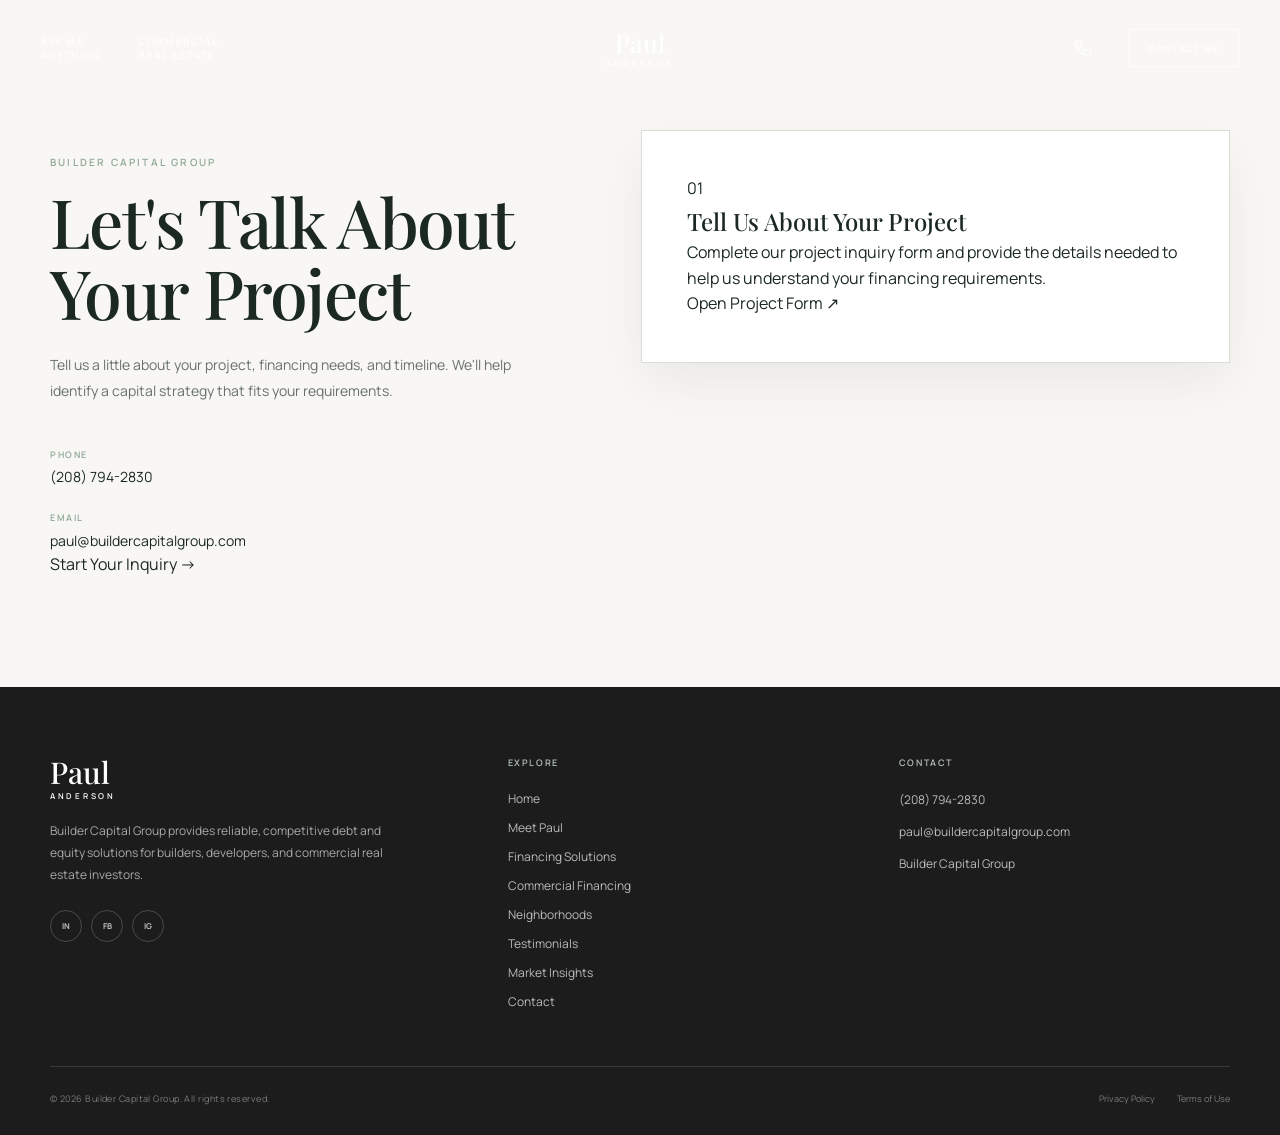
==== pages/contact.html @ 8bf55967 "Initial website" ====
<!DOCTYPE html>
<html lang="en">

<head>
    <meta charset="UTF-8">
    <meta name="viewport" content="width=device-width, initial-scale=1.0">

    <title>Contact | Builder Capital Group</title>

    <meta
        name="description"
        content="Contact Paul Anderson and Builder Capital Group about your real estate financing project."
    >

    <!-- Google Fonts -->
    <link rel="preconnect" href="https://fonts.googleapis.com">
    <link rel="preconnect" href="https://fonts.gstatic.com" crossorigin>

    <link
        href="https://fonts.googleapis.com/css2?family=Manrope:wght@400;500;600;700&family=Playfair+Display:wght@400;500;600;700&display=swap"
        rel="stylesheet"
    >

    <!-- Shared CSS -->
    <link rel="stylesheet" href="../css/global.css">
    <link rel="stylesheet" href="../css/header.css">

    <!-- Contact CSS -->
    <link rel="stylesheet" href="../css/contact.css">

    <!-- Footer CSS -->
    <link rel="stylesheet" href="../css/footer.css">
</head>


<body>


    <!-- =========================================
         HEADER
    ========================================== -->

    <header id="site-header">

        <div class="header-inner">


            <div class="header-left">

                <a
                    href="meet-paul.html"
                    class="header-link"
                >
                    Ask Me<br>
                    Anything
                </a>

                <a
                    href="commercial-financing.html"
                    class="header-link"
                >
                    Commercial<br>
                    Real Estate
                </a>

            </div>


            <a
                href="../index.html"
                class="header-logo"
            >

                <span class="header-logo-name">
                    Paul
                </span>

                <span class="header-logo-subtitle">
                    Anderson
                </span>

            </a>


            <div class="header-right">

                <a
                    href="tel:+12087942830"
                    class="header-phone"
                    aria-label="Call Paul Anderson"
                >

                    <svg
                        width="18"
                        height="18"
                        viewBox="0 0 24 24"
                        fill="none"
                        xmlns="http://www.w3.org/2000/svg"
                    >

                        <path
                            d="M22 16.92V20a2 2 0 0 1-2.18 2
                            19.79 19.79 0 0 1-8.63-3.07
                            19.5 19.5 0 0 1-6-6
                            A19.79 19.79 0 0 1 2.12 4.18
                            2 2 0 0 1 4.11 2h3.09
                            a2 2 0 0 1 2 1.72
                            c.12.9.33 1.78.62 2.63
                            a2 2 0 0 1-.45 2.11L8.06 9.73
                            a16 16 0 0 0 6 6l1.27-1.31
                            a2 2 0 0 1 2.11-.45
                            c.85.29 1.73.5 2.63.62
                            A2 2 0 0 1 22 16.92Z"
                            stroke="currentColor"
                            stroke-width="1.6"
                            stroke-linecap="round"
                            stroke-linejoin="round"
                        />

                    </svg>

                </a>


                <a
                    href="https://link.apisystem.tech/widget/form/ydYD1GKjwzjDTSsW3OqB"
                    class="header-contact"
                >
                    Contact Me
                </a>

            </div>

        </div>

    </header>



    <!-- =========================================
         CONTACT
    ========================================== -->

    <main>

        <section id="contact">

            <div class="contact-inner">


                <!-- =================================
                     CONTACT CONTENT
                ================================== -->

                <div class="contact-content">

                    <p class="contact-eyebrow">
                        Builder Capital Group
                    </p>


                    <h1 class="contact-title">
                        Let's Talk About Your Project
                    </h1>


                    <p class="contact-intro">
                        Tell us a little about your project,
                        financing needs, and timeline. We'll
                        help identify a capital strategy that
                        fits your requirements.
                    </p>


                    <!-- =============================
                         CONTACT DETAILS
                    ============================== -->

                    <div class="contact-details">


                        <div class="contact-detail">

                            <span class="contact-detail-label">
                                Phone
                            </span>

                            <a
                                href="tel:+12087942830"
                                class="contact-detail-value"
                            >
                                (208) 794-2830
                            </a>

                        </div>


                        <div class="contact-detail">

                            <span class="contact-detail-label">
                                Email
                            </span>

                            <a
                                href="mailto:paul@buildercapitalgroup.com"
                                class="contact-detail-value"
                            >
                                paul@buildercapitalgroup.com
                            </a>

                        </div>

                    </div>


                    <!-- =============================
                         FORM BUTTON
                    ============================== -->

                    <div class="contact-action">

                        <a
                            href="https://link.apisystem.tech/widget/form/ydYD1GKjwzjDTSsW3OqB"
                            class="contact-form-button"
                        >
                            Start Your Inquiry
                            <span>→</span>
                        </a>

                    </div>

                </div>


                <!-- =================================
                     FORM PANEL
                ================================== -->

                <div class="contact-form-wrap">

                    <div class="contact-form-panel">

                        <span class="contact-form-panel-number">
                            01
                        </span>


                        <h2>
                            Tell Us About
                            Your Project
                        </h2>


                        <p>
                            Complete our project inquiry form
                            and provide the details needed to
                            help us understand your financing
                            requirements.
                        </p>


                        <a
                            href="https://link.apisystem.tech/widget/form/ydYD1GKjwzjDTSsW3OqB"
                            class="contact-panel-button"
                        >
                            Open Project Form
                            <span>↗</span>
                        </a>

                    </div>

                </div>

            </div>

        </section>

    </main>



    <!-- =========================================
         FOOTER
    ========================================== -->

    <footer id="site-footer">

        <div class="footer-inner">


            <div class="footer-top">


                <div class="footer-brand">

                    <a
                        href="../index.html"
                        class="footer-logo"
                    >

                        <span class="footer-logo-name">
                            Paul
                        </span>

                        <span class="footer-logo-subtitle">
                            Anderson
                        </span>

                    </a>


                    <p class="footer-description">
                        Builder Capital Group provides reliable,
                        competitive debt and equity solutions for
                        builders, developers, and commercial real
                        estate investors.
                    </p>


                    <div class="footer-social">

                        <a
                            href="#"
                            class="footer-social-link"
                            aria-label="LinkedIn"
                        >
                            IN
                        </a>

                        <a
                            href="#"
                            class="footer-social-link"
                            aria-label="Facebook"
                        >
                            FB
                        </a>

                        <a
                            href="#"
                            class="footer-social-link"
                            aria-label="Instagram"
                        >
                            IG
                        </a>

                    </div>

                </div>


                <div class="footer-column">

                    <h3 class="footer-heading">
                        Explore
                    </h3>


                    <div class="footer-links">

                        <a
                            href="../index.html"
                            class="footer-link"
                        >
                            Home
                        </a>

                        <a
                            href="meet-paul.html"
                            class="footer-link"
                        >
                            Meet Paul
                        </a>

                        <a
                            href="services.html"
                            class="footer-link"
                        >
                            Financing Solutions
                        </a>

                        <a
                            href="commercial-financing.html"
                            class="footer-link"
                        >
                            Commercial Financing
                        </a>

                        <a
                            href="neighborhoods.html"
                            class="footer-link"
                        >
                            Neighborhoods
                        </a>

                        <a
                            href="testimonials.html"
                            class="footer-link"
                        >
                            Testimonials
                        </a>

                        <a
                            href="market-insights.html"
                            class="footer-link"
                        >
                            Market Insights
                        </a>

                        <a
                            href="https://link.apisystem.tech/widget/form/ydYD1GKjwzjDTSsW3OqB"
                            class="footer-link"
                        >
                            Contact
                        </a>

                    </div>

                </div>


                <div class="footer-column">

                    <h3 class="footer-heading">
                        Contact
                    </h3>


                    <div class="footer-contact-list">

                        <a
                            href="tel:+12087942830"
                            class="footer-contact-item"
                        >
                            (208) 794-2830
                        </a>

                        <a
                            href="mailto:paul@buildercapitalgroup.com"
                            class="footer-contact-item"
                        >
                            paul@buildercapitalgroup.com
                        </a>

                        <span class="footer-contact-item">
                            Builder Capital Group
                        </span>

                    </div>

                </div>

            </div>


            <div class="footer-bottom">

                <p class="footer-copyright">
                    © 2026 Builder Capital Group.
                    All rights reserved.
                </p>


                <div class="footer-legal">

                    <a
                        href="#"
                        class="footer-legal-link"
                    >
                        Privacy Policy
                    </a>

                    <a
                        href="#"
                        class="footer-legal-link"
                    >
                        Terms of Use
                    </a>

                </div>

            </div>

        </div>

    </footer>



    <!-- =========================================
         JAVASCRIPT
    ========================================== -->

    <script src="../js/main.js"></script>
    <script src="../js/navigation.js"></script>

</body>

</html>
---- css/global.css ----
/* =========================================
   GLOBAL RESET
========================================= */

* {
    margin: 0;
    padding: 0;
    box-sizing: border-box;
}


/* =========================================
   ROOT VARIABLES
========================================= */

:root {

    /* =====================================
       PRIMARY BRAND COLORS
    ====================================== */

    --navy: #1b2922;
    --navy-dark: #1c1c1c;

    --charcoal: #1c1c1c;

    --emerald: #435146;
    --emerald-dark: #1b2922;
    --emerald-light: #4a6958;


    /* =====================================
       LIGHT COLORS
    ====================================== */

    --white: #ffffff;

    --cream: #f3f1e8;

    --cream-dark: #e9e7dd;


    /* =====================================
       TEXT
    ====================================== */

    --text: #1c2923;

    --text-muted: #68716b;


    /* =====================================
       SOFT GREEN ACCENTS
    ====================================== */

    --gold: #8fa798;

    --gold-light: #b4c2b9;


    /* =====================================
       BORDERS
    ====================================== */

    --border: #d9ddd8;


    /* =====================================
       LAYOUT
    ====================================== */

    --max-width: 1320px;
}


/* =========================================
   HTML / BODY
========================================= */

html {
    scroll-behavior: smooth;
}

body {
    font-family: "Manrope", sans-serif;

    background: var(--white);

    color: var(--text);

    line-height: 1.6;

    overflow-x: hidden;
}


/* =========================================
   GLOBAL ELEMENTS
========================================= */

img {
    display: block;
    max-width: 100%;
}

a {
    color: inherit;
    text-decoration: none;
}

button,
input,
textarea,
select {
    font: inherit;
}

button {
    border: none;
    cursor: pointer;
}

input,
textarea,
select {
    outline: none;
}

ul,
ol {
    list-style: none;
}

section {
    width: 100%;
}


/* =========================================
   TYPOGRAPHY
========================================= */

.font-display {
    font-family: "Playfair Display", serif;
}

.font-body {
    font-family: "Manrope", sans-serif;
}

h1,
h2,
h3,
h4,
h5,
h6 {
    font-family: "Playfair Display", serif;

    font-weight: 500;
}


/* =========================================
   CONTAINER
========================================= */

.container {
    width: min(
        var(--max-width),
        calc(100% - 80px)
    );

    margin: 0 auto;
}


/* =========================================
   PAGE SPACING
========================================= */

main {
    width: 100%;
}


/* =========================================
   ACCESSIBILITY
========================================= */

button:focus-visible,
a:focus-visible,
input:focus-visible,
textarea:focus-visible,
select:focus-visible {

    outline: 2px solid var(--emerald-light);

    outline-offset: 3px;
}


/* =========================================
   SELECTION
========================================= */

::selection {

    background: var(--emerald);

    color: var(--white);
}


/* =========================================
   RESPONSIVE
========================================= */

@media (max-width: 1024px) {

    .container {
        width: min(
            var(--max-width),
            calc(100% - 60px)
        );
    }

}


@media (max-width: 768px) {

    .container {
        width: calc(100% - 40px);
    }

}


@media (max-width: 480px) {

    .container {
        width: calc(100% - 30px);
    }

}
---- css/header.css ----
/* =========================================
   HEADER
========================================= */

#site-header {
    position: fixed;
    top: 0;
    left: 0;

    width: 100%;
    height: 96px;

    z-index: 1000;

    color: #ffffff;

    transition:
        background 0.3s ease,
        box-shadow 0.3s ease,
        backdrop-filter 0.3s ease;
}


/* =========================================
   HEADER INNER
========================================= */

.header-inner {
    width: min(
        1320px,
        calc(100% - 80px)
    );

    height: 100%;
    margin: 0 auto;

    display: grid;
    grid-template-columns: 1fr auto 1fr;
    align-items: center;
}


/* =========================================
   LEFT NAVIGATION
========================================= */

.header-left {
    display: flex;
    align-items: center;
    gap: 38px;
}

.header-link {
    position: relative;

    font-family: "Manrope", sans-serif;
    font-size: 10px;
    line-height: 1.45;
    font-weight: 600;

    letter-spacing: 0.13em;
    text-transform: uppercase;

    color: rgba(255, 255, 255, 0.88);

    transition:
        color 0.25s ease,
        opacity 0.25s ease;
}

.header-link:hover {
    color: #ffffff;
    opacity: 1;
}


/* =========================================
   CENTER LOGO
========================================= */

.header-logo {
    display: flex;
    flex-direction: column;
    align-items: center;
    justify-content: center;

    min-width: 150px;

    color: #ffffff;
    text-align: center;
}

.header-logo-name {
    font-family: "Playfair Display", serif;
    font-size: 25px;
    line-height: 1;

    font-weight: 500;
    letter-spacing: 0.01em;
}

.header-logo-subtitle {
    margin-top: 4px;

    font-family: "Manrope", sans-serif;
    font-size: 8px;
    line-height: 1;

    font-weight: 600;
    letter-spacing: 0.36em;

    text-transform: uppercase;
}


/* =========================================
   RIGHT NAVIGATION
========================================= */

.header-right {
    display: flex;
    align-items: center;
    justify-content: flex-end;

    gap: 28px;
}


/* =========================================
   PHONE
========================================= */

.header-phone {
    display: flex;
    align-items: center;
    justify-content: center;

    width: 34px;
    height: 34px;

    color: #ffffff;

    transition:
        opacity 0.25s ease,
        transform 0.25s ease;
}

.header-phone:hover {
    opacity: 0.75;
    transform: translateY(-1px);
}


/* =========================================
   CONTACT BUTTON
========================================= */

.header-contact {
    display: inline-flex;
    align-items: center;
    justify-content: center;

    min-width: 112px;
    height: 38px;

    padding: 0 18px;

    border: 1px solid rgba(255, 255, 255, 0.55);

    font-family: "Manrope", sans-serif;
    font-size: 9px;
    line-height: 1;

    font-weight: 600;
    letter-spacing: 0.15em;

    text-transform: uppercase;

    color: #ffffff;
    background: transparent;

    transition:
        background 0.25s ease,
        color 0.25s ease,
        border-color 0.25s ease;
}

.header-contact:hover {
    background: #ffffff;
    border-color: #ffffff;
    color: #0b1625;
}


/* =========================================
   TABLET
========================================= */

@media (max-width: 1024px) {

    .header-inner {
        width: calc(100% - 60px);
    }

    .header-left {
        gap: 22px;
    }

    .header-right {
        gap: 18px;
    }

}


/* =========================================
   MOBILE
========================================= */

@media (max-width: 768px) {

    #site-header {
        height: 78px;
    }

    .header-inner {
        width: calc(100% - 40px);

        grid-template-columns: auto 1fr auto;
    }

    .header-left {
        gap: 0;
    }

    .header-left .header-link {
        display: none;
    }

    .header-logo {
        justify-self: center;
    }

    .header-logo-name {
        font-size: 22px;
    }

    .header-logo-subtitle {
        font-size: 7px;
        letter-spacing: 0.3em;
    }

    .header-right {
        gap: 8px;
    }

    .header-phone {
        display: none;
    }

    .header-contact {
        min-width: auto;
        height: 34px;

        padding: 0 13px;

        font-size: 8px;
        letter-spacing: 0.1em;
    }

}


/* =========================================
   SMALL MOBILE
========================================= */

@media (max-width: 480px) {

    .header-inner {
        width: calc(100% - 30px);
    }

    .header-contact {
        padding: 0 10px;
        font-size: 7px;
    }

}

/* =========================================
   SCROLLING HEADER
========================================= */

#site-header.scrolled {
    background: rgba(27, 41, 34, 0.96);

    box-shadow:
        0 8px 30px rgba(0, 0, 0, 0.12);

    backdrop-filter: blur(12px);
    -webkit-backdrop-filter: blur(12px);
}


/* =========================================
   HEADER SCROLL STATE
========================================= */

#site-header.scrolled .header-logo-name,
#site-header.scrolled .header-logo-subtitle,
#site-header.scrolled .header-link,
#site-header.scrolled .header-phone,
#site-header.scrolled .header-contact {
    color: #ffffff;
}
---- css/contact.css ----
/* =========================================
   CONTACT
========================================= */

#contact {
    padding: 130px 0 110px;

    background: #f8f7f3;

    color: var(--navy);
}


/* =========================================
   INNER
========================================= */

.contact-inner {
    width: min(
        1180px,
        calc(100% - 80px)
    );

    margin: 0 auto;

    display: grid;

    grid-template-columns:
        minmax(0, 0.85fr)
        minmax(420px, 1fr);

    gap: 90px;

    align-items: start;
}


/* =========================================
   CONTENT
========================================= */

.contact-content {
    padding-top: 25px;

    max-width: 540px;
}

.contact-eyebrow {
    margin-bottom: 16px;

    font-family: "Manrope", sans-serif;

    font-size: 10px;

    line-height: 1.4;

    font-weight: 600;

    letter-spacing: 0.22em;

    text-transform: uppercase;

    color: var(--gold);
}

.contact-title {
    margin-bottom: 24px;

    font-family: "Playfair Display", serif;

    font-size: clamp(
        46px,
        5.5vw,
        68px
    );

    line-height: 1.05;

    font-weight: 500;

    letter-spacing: -0.025em;

    color: var(--navy);
}

.contact-intro {
    margin-bottom: 45px;

    font-family: "Manrope", sans-serif;

    font-size: 14px;

    line-height: 1.85;

    color: var(--text-muted);
}


/* =========================================
   CONTACT DETAILS
========================================= */

.contact-details {
    display: flex;

    flex-direction: column;

    gap: 24px;
}

.contact-detail {
    display: flex;

    flex-direction: column;

    gap: 5px;
}

.contact-detail-label {
    font-family: "Manrope", sans-serif;

    font-size: 9px;

    line-height: 1.4;

    font-weight: 600;

    letter-spacing: 0.18em;

    text-transform: uppercase;

    color: var(--gold);
}

.contact-detail-value {
    width: fit-content;

    font-family: "Manrope", sans-serif;

    font-size: 14px;

    line-height: 1.5;

    color: var(--navy);

    border-bottom: 1px solid transparent;

    transition:
        color 0.25s ease,
        border-color 0.25s ease;
}

.contact-detail-value:hover {
    color: var(--gold);

    border-color: var(--gold);
}


/* =========================================
   FORM WRAP
========================================= */

.contact-form-wrap {
    padding: 45px;

    background: #ffffff;

    border: 1px solid var(--border);

    box-shadow:
        0 20px 50px rgba(11, 22, 37, 0.06);
}


/* =========================================
   FORM
========================================= */

.contact-form {
    width: 100%;
}

.form-group {
    margin-bottom: 24px;
}

.form-group label {
    display: block;

    margin-bottom: 9px;

    font-family: "Manrope", sans-serif;

    font-size: 9px;

    line-height: 1.4;

    font-weight: 600;

    letter-spacing: 0.15em;

    text-transform: uppercase;

    color: var(--navy);
}


/* =========================================
   INPUTS
========================================= */

.form-group input,
.form-group textarea,
.form-group select {
    width: 100%;

    border: 1px solid #d9dce0;

    border-radius: 0;

    background: #ffffff;

    color: var(--navy);

    font-family: "Manrope", sans-serif;

    font-size: 13px;

    line-height: 1.5;

    transition:
        border-color 0.25s ease,
        box-shadow 0.25s ease;
}

.form-group input,
.form-group select {
    height: 50px;

    padding: 0 15px;
}

.form-group textarea {
    min-height: 145px;

    padding: 14px 15px;

    resize: vertical;
}

.form-group input::placeholder,
.form-group textarea::placeholder {
    color: #9aa1a8;
}

.form-group input:focus,
.form-group textarea:focus,
.form-group select:focus {
    border-color: var(--navy);

    box-shadow:
        0 0 0 2px rgba(11, 22, 37, 0.05);
}


/* =========================================
   SELECT
========================================= */

.form-group select {
    appearance: none;

    background-image:
        linear-gradient(
            45deg,
            transparent 50%,
            var(--navy) 50%
        ),
        linear-gradient(
            135deg,
            var(--navy) 50%,
            transparent 50%
        );

    background-position:
        calc(100% - 18px) 21px,
        calc(100% - 13px) 21px;

    background-size:
        5px 5px,
        5px 5px;

    background-repeat: no-repeat;

    padding-right: 40px;
}


/* =========================================
   SUBMIT BUTTON
========================================= */

.contact-submit {
    width: 100%;

    height: 52px;

    margin-top: 5px;

    background: var(--navy);

    color: #ffffff;

    font-family: "Manrope", sans-serif;

    font-size: 9px;

    line-height: 1;

    font-weight: 600;

    letter-spacing: 0.17em;

    text-transform: uppercase;

    transition:
        background 0.25s ease,
        transform 0.25s ease;
}

.contact-submit:hover {
    background: var(--charcoal);

    transform: translateY(-2px);
}


/* =========================================
   TABLET
========================================= */

@media (max-width: 1024px) {

    #contact {
        padding: 105px 0 90px;
    }

    .contact-inner {
        width: calc(100% - 60px);

        grid-template-columns:
            minmax(0, 1fr)
            minmax(360px, 1fr);

        gap: 55px;
    }

    .contact-content {
        padding-top: 10px;
    }

    .contact-form-wrap {
        padding: 35px;
    }

}


/* =========================================
   MOBILE
========================================= */

@media (max-width: 768px) {

    #contact {
        padding: 80px 0 70px;
    }

    .contact-inner {
        width: calc(100% - 40px);

        display: flex;

        flex-direction: column;

        gap: 50px;
    }

    .contact-content {
        max-width: none;

        padding-top: 0;
    }

    .contact-title {
        font-size: 42px;
    }

    .contact-intro {
        margin-bottom: 32px;

        font-size: 13px;
    }

    .contact-form-wrap {
        padding: 30px 25px;
    }

}


/* =========================================
   SMALL MOBILE
========================================= */

@media (max-width: 480px) {

    .contact-inner {
        width: calc(100% - 30px);
    }

    .contact-title {
        font-size: 37px;
    }

    .contact-form-wrap {
        padding: 26px 20px;
    }

    .form-group {
        margin-bottom: 20px;
    }

}
---- css/footer.css ----
/* =========================================
   FOOTER
========================================= */

#site-footer {
    width: 100%;

    padding: 70px 0 30px;

    background: var(--navy-dark);

    color: #ffffff;
}


/* =========================================
   FOOTER INNER
========================================= */

.footer-inner {
    width: min(
        1180px,
        calc(100% - 80px)
    );

    margin: 0 auto;
}


/* =========================================
   FOOTER TOP
========================================= */

.footer-top {
    display: grid;

    grid-template-columns:
        1.2fr
        1fr
        1fr;

    gap: 60px;

    padding-bottom: 55px;

    border-bottom:
        1px solid
        rgba(255, 255, 255, 0.12);
}


/* =========================================
   BRAND
========================================= */

.footer-brand {
    max-width: 360px;
}

.footer-logo {
    display: inline-flex;

    flex-direction: column;

    margin-bottom: 20px;

    color: #ffffff;
}

.footer-logo-name {
    font-family: "Playfair Display", serif;

    font-size: 30px;

    line-height: 1;

    font-weight: 500;
}

.footer-logo-subtitle {
    margin-top: 5px;

    font-family: "Manrope", sans-serif;

    font-size: 8px;

    line-height: 1;

    font-weight: 600;

    letter-spacing: 0.34em;

    text-transform: uppercase;
}

.footer-description {
    font-family: "Manrope", sans-serif;

    font-size: 12px;

    line-height: 1.8;

    color: rgba(255, 255, 255, 0.62);
}


/* =========================================
   FOOTER HEADINGS
========================================= */

.footer-heading {
    margin-bottom: 20px;

    font-family: "Manrope", sans-serif;

    font-size: 9px;

    line-height: 1.4;

    font-weight: 600;

    letter-spacing: 0.18em;

    text-transform: uppercase;

    color: var(--gold-light);
}


/* =========================================
   FOOTER NAV
========================================= */

.footer-links {
    display: flex;

    flex-direction: column;

    gap: 11px;
}

.footer-link {
    width: fit-content;

    font-family: "Manrope", sans-serif;

    font-size: 12px;

    line-height: 1.5;

    color: rgba(255, 255, 255, 0.7);

    transition:
        color 0.25s ease;
}

.footer-link:hover {
    color: #ffffff;
}


/* =========================================
   FOOTER CONTACT
========================================= */

.footer-contact-list {
    display: flex;

    flex-direction: column;

    gap: 13px;
}

.footer-contact-item {
    font-family: "Manrope", sans-serif;

    font-size: 12px;

    line-height: 1.6;

    color: rgba(255, 255, 255, 0.7);
}

a.footer-contact-item {
    width: fit-content;

    transition:
        color 0.25s ease;
}

a.footer-contact-item:hover {
    color: #ffffff;
}


/* =========================================
   SOCIAL
========================================= */

.footer-social {
    display: flex;

    align-items: center;

    gap: 9px;

    margin-top: 25px;
}

.footer-social-link {
    width: 32px;
    height: 32px;

    display: flex;

    align-items: center;
    justify-content: center;

    border:
        1px solid
        rgba(255, 255, 255, 0.2);

    border-radius: 50%;

    font-family: "Manrope", sans-serif;

    font-size: 8px;

    font-weight: 700;

    color: rgba(255, 255, 255, 0.72);

    transition:
        background 0.25s ease,
        color 0.25s ease,
        border-color 0.25s ease,
        transform 0.25s ease;
}

.footer-social-link:hover {
    background: #ffffff;

    border-color: #ffffff;

    color: var(--navy);

    transform: translateY(-2px);
}


/* =========================================
   FOOTER BOTTOM
========================================= */

.footer-bottom {
    padding-top: 25px;

    display: flex;

    align-items: center;
    justify-content: space-between;

    gap: 30px;
}

.footer-copyright {
    font-family: "Manrope", sans-serif;

    font-size: 9px;

    line-height: 1.5;

    letter-spacing: 0.05em;

    color: rgba(255, 255, 255, 0.42);
}

.footer-legal {
    display: flex;

    align-items: center;

    gap: 22px;
}

.footer-legal-link {
    font-family: "Manrope", sans-serif;

    font-size: 9px;

    line-height: 1.5;

    color: rgba(255, 255, 255, 0.42);

    transition:
        color 0.25s ease;
}

.footer-legal-link:hover {
    color: #ffffff;
}


/* =========================================
   TABLET
========================================= */

@media (max-width: 1024px) {

    #site-footer {
        padding: 60px 0 25px;
    }

    .footer-inner {
        width: calc(100% - 60px);
    }

    .footer-top {
        gap: 40px;
    }

}


/* =========================================
   MOBILE
========================================= */

@media (max-width: 768px) {

    #site-footer {
        padding: 55px 0 25px;
    }

    .footer-inner {
        width: calc(100% - 40px);
    }

    .footer-top {
        grid-template-columns: 1fr;

        gap: 40px;

        padding-bottom: 40px;
    }

    .footer-brand {
        max-width: 500px;
    }

    .footer-bottom {
        flex-direction: column;

        align-items: flex-start;

        gap: 15px;
    }

}


/* =========================================
   SMALL MOBILE
========================================= */

@media (max-width: 480px) {

    .footer-inner {
        width: calc(100% - 30px);
    }

    .footer-legal {
        flex-wrap: wrap;

        gap: 12px 18px;
    }

}
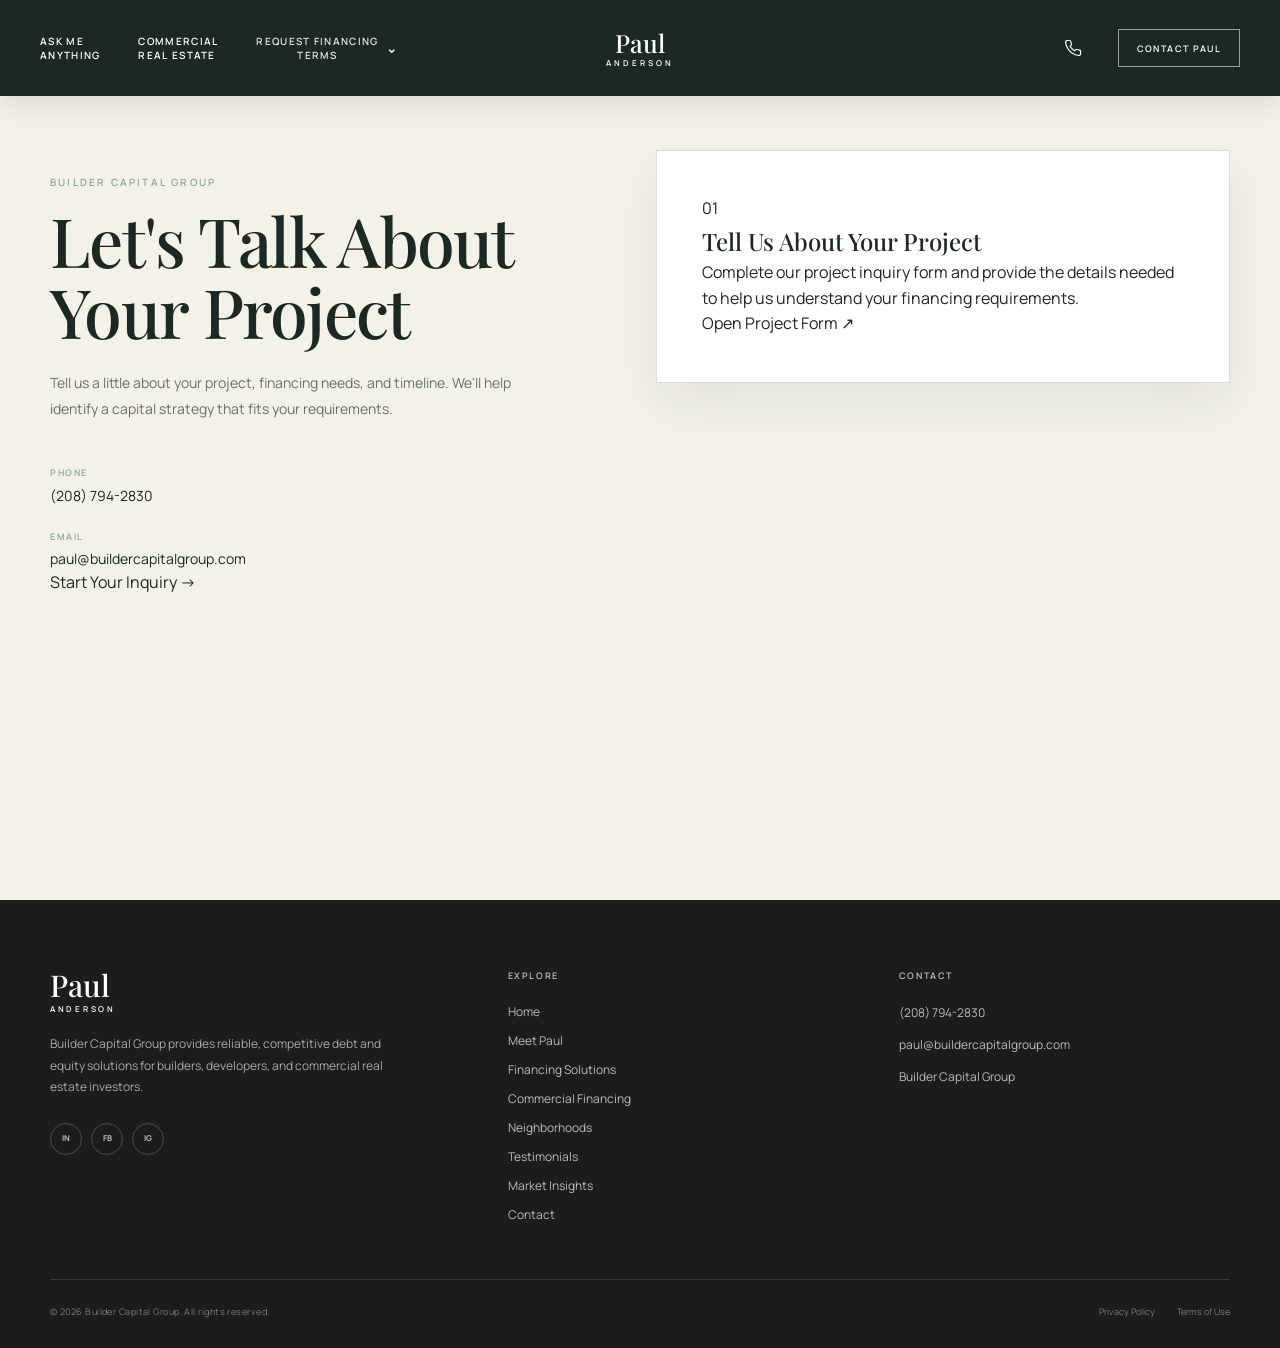
==== commit c0f2f00e: "Update website" ====
--- a/pages/contact.html
+++ b/pages/contact.html
@@ -40,100 +40,145 @@
          HEADER
     ========================================== -->
 
-    <header id="site-header">
-
-        <div class="header-inner">
-
-
-            <div class="header-left">
-
-                <a
-                    href="meet-paul.html"
-                    class="header-link"
+<!-- =========================================
+     HEADER
+========================================= -->
+
+<header id="site-header">
+
+    <div class="header-inner">
+
+        <!-- LEFT NAVIGATION -->
+        <div class="header-left">
+
+            <a
+                href="meet-paul.html"
+                class="header-link"
+            >
+                Ask Me<br>
+                Anything
+            </a>
+
+            <a
+                href="commercial-financing.html"
+                class="header-link"
+            >
+                Commercial<br>
+                Real Estate
+            </a>
+
+            <!-- FINANCING DROPDOWN -->
+            <div class="header-dropdown">
+
+                <button
+                    type="button"
+                    class="header-dropdown-toggle"
                 >
-                    Ask Me<br>
-                    Anything
-                </a>
-
-                <a
-                    href="commercial-financing.html"
-                    class="header-link"
+                    Request Financing<br>
+                    Terms
+
+                    <span class="dropdown-arrow">⌄</span>
+                </button>
+
+                <div class="header-dropdown-menu">
+
+                    <a href="https://link.apisystem.tech/widget/form/ydYD1GKjwzjDTSsW3OqB">
+                        Request a Term Sheet
+                    </a>
+
+                    <a href="https://link.apisystem.tech/widget/form/ydYD1GKjwzjDTSsW3OqB">
+                        Check Loan Rates &amp; Terms
+                    </a>
+
+                    <a href="https://link.apisystem.tech/widget/form/ydYD1GKjwzjDTSsW3OqB">
+                        Structure My Deal
+                    </a>
+
+                    <a href="https://link.apisystem.tech/widget/form/ydYD1GKjwzjDTSsW3OqB">
+                        Get a Quick Quote
+                    </a>
+
+                    <a href="https://link.apisystem.tech/widget/form/ydYD1GKjwzjDTSsW3OqB">
+                        Request Financing Terms
+                    </a>
+
+                </div>
+
+            </div>
+
+        </div>
+
+
+        <!-- CENTER LOGO -->
+        <a
+            href="../index.html"
+            class="header-logo"
+        >
+
+            <span class="header-logo-name">
+                Paul
+            </span>
+
+            <span class="header-logo-subtitle">
+                ANDERSON
+            </span>
+
+        </a>
+
+
+        <!-- RIGHT NAVIGATION -->
+        <div class="header-right">
+
+            <a
+                href="tel:+12087942830"
+                class="header-phone"
+                aria-label="Call Paul Anderson"
+            >
+
+                <svg
+                    width="18"
+                    height="18"
+                    viewBox="0 0 24 24"
+                    fill="none"
+                    xmlns="http://www.w3.org/2000/svg"
                 >
-                    Commercial<br>
-                    Real Estate
-                </a>
-
-            </div>
+
+                    <path
+                        d="M22 16.92V20a2 2 0 0 1-2.18 2
+                        19.79 19.79 0 0 1-8.63-3.07
+                        19.5 19.5 0 0 1-6-6
+                        A19.79 19.79 0 0 1 2.12 4.18
+                        2 2 0 0 1 4.11 2h3.09
+                        a2 2 0 0 1 2 1.72
+                        c.12.9.33 1.78.62 2.63
+                        a2 2 0 0 1-.45 2.11L8.06 9.73
+                        a16 16 0 0 0 6 6l1.27-1.31
+                        a2 2 0 0 1 2.11-.45
+                        c.85.29 1.73.5 2.63.62
+                        A2 2 0 0 1 22 16.92Z"
+                        stroke="currentColor"
+                        stroke-width="1.6"
+                        stroke-linecap="round"
+                        stroke-linejoin="round"
+                    />
+
+                </svg>
+
+            </a>
 
 
             <a
-                href="../index.html"
-                class="header-logo"
+                href="https://link.apisystem.tech/widget/form/ydYD1GKjwzjDTSsW3OqB"
+                class="header-contact"
             >
-
-                <span class="header-logo-name">
-                    Paul
-                </span>
-
-                <span class="header-logo-subtitle">
-                    Anderson
-                </span>
-
+                Contact Paul
             </a>
 
-
-            <div class="header-right">
-
-                <a
-                    href="tel:+12087942830"
-                    class="header-phone"
-                    aria-label="Call Paul Anderson"
-                >
-
-                    <svg
-                        width="18"
-                        height="18"
-                        viewBox="0 0 24 24"
-                        fill="none"
-                        xmlns="http://www.w3.org/2000/svg"
-                    >
-
-                        <path
-                            d="M22 16.92V20a2 2 0 0 1-2.18 2
-                            19.79 19.79 0 0 1-8.63-3.07
-                            19.5 19.5 0 0 1-6-6
-                            A19.79 19.79 0 0 1 2.12 4.18
-                            2 2 0 0 1 4.11 2h3.09
-                            a2 2 0 0 1 2 1.72
-                            c.12.9.33 1.78.62 2.63
-                            a2 2 0 0 1-.45 2.11L8.06 9.73
-                            a16 16 0 0 0 6 6l1.27-1.31
-                            a2 2 0 0 1 2.11-.45
-                            c.85.29 1.73.5 2.63.62
-                            A2 2 0 0 1 22 16.92Z"
-                            stroke="currentColor"
-                            stroke-width="1.6"
-                            stroke-linecap="round"
-                            stroke-linejoin="round"
-                        />
-
-                    </svg>
-
-                </a>
-
-
-                <a
-                    href="https://link.apisystem.tech/widget/form/ydYD1GKjwzjDTSsW3OqB"
-                    class="header-contact"
-                >
-                    Contact Me
-                </a>
-
-            </div>
-
         </div>
 
-    </header>
+    </div>
+
+</header>
 
 
 
--- a/css/global.css
+++ b/css/global.css
@@ -242,4 +242,85 @@
         width: calc(100% - 30px);
     }
 
+}
+
+/* =========================================
+   FLOATING FORM BUTTON
+========================================= */
+
+.floating-form-button {
+    position: fixed;
+    right: 28px;
+    bottom: 28px;
+
+    z-index: 999;
+
+    display: inline-flex;
+    align-items: center;
+    justify-content: center;
+    gap: 12px;
+
+    min-width: 145px;
+    height: 48px;
+
+    padding: 0 20px;
+
+    background: #1b2922;
+    border: 1px solid rgba(255, 255, 255, 0.35);
+
+    color: #ffffff;
+
+    font-family: "Manrope", sans-serif;
+    font-size: 10px;
+    font-weight: 700;
+
+    letter-spacing: 0.16em;
+    text-transform: uppercase;
+
+    box-shadow: 0 10px 30px rgba(0, 0, 0, 0.2);
+
+    transition:
+        background 0.25s ease,
+        transform 0.25s ease,
+        box-shadow 0.25s ease;
+}
+
+.floating-form-button span {
+    font-size: 16px;
+    line-height: 1;
+
+    transition: transform 0.25s ease;
+}
+
+.floating-form-button:hover {
+    background: #435146;
+
+    transform: translateY(-3px);
+
+    box-shadow: 0 14px 35px rgba(0, 0, 0, 0.25);
+}
+
+.floating-form-button:hover span {
+    transform: translateX(4px);
+}
+
+
+/* =========================================
+   MOBILE
+========================================= */
+
+@media (max-width: 768px) {
+
+    .floating-form-button {
+        right: 18px;
+        bottom: 18px;
+
+        min-width: 125px;
+        height: 44px;
+
+        padding: 0 16px;
+
+        font-size: 9px;
+    }
+
 }
--- a/css/header.css
+++ b/css/header.css
@@ -313,4 +313,166 @@
 #site-header.scrolled .header-phone,
 #site-header.scrolled .header-contact {
     color: #ffffff;
+}
+
+/* =========================================
+   FINANCING DROPDOWN
+========================================= */
+
+.header-dropdown {
+    position: relative;
+    display: flex;
+    align-items: center;
+}
+
+.header-dropdown-toggle {
+    display: inline-flex;
+    align-items: center;
+    gap: 7px;
+
+    padding: 10px 0;
+
+    border: 0;
+    background: transparent;
+
+    font-family: "Manrope", sans-serif;
+    font-size: 10px;
+    line-height: 1.45;
+    font-weight: 600;
+
+    letter-spacing: 0.13em;
+    text-transform: uppercase;
+
+    color: rgba(255, 255, 255, 0.88);
+
+    cursor: pointer;
+
+    transition:
+        color 0.25s ease,
+        opacity 0.25s ease;
+}
+
+.header-dropdown-toggle:hover {
+    color: #ffffff;
+    opacity: 1;
+}
+
+.dropdown-arrow {
+    display: inline-block;
+
+    font-size: 13px;
+    line-height: 1;
+
+    transition: transform 0.25s ease;
+}
+
+.header-dropdown:hover .dropdown-arrow {
+    transform: rotate(180deg);
+}
+
+
+/* =========================================
+   DROPDOWN MENU
+========================================= */
+
+.header-dropdown-menu {
+    position: absolute;
+
+    top: calc(100% + 12px);
+    left: 0;
+
+    width: 270px;
+
+    padding: 8px 0;
+
+    background: #ffffff;
+
+    border: 1px solid #d9ddd8;
+
+    box-shadow:
+        0 18px 45px rgba(0, 0, 0, 0.16);
+
+    opacity: 0;
+    visibility: hidden;
+
+    transform: translateY(8px);
+
+    transition:
+        opacity 0.25s ease,
+        visibility 0.25s ease,
+        transform 0.25s ease;
+}
+
+.header-dropdown:hover .header-dropdown-menu {
+    opacity: 1;
+    visibility: visible;
+
+    transform: translateY(0);
+}
+
+
+/* =========================================
+   DROPDOWN LINKS
+========================================= */
+
+.header-dropdown-menu a {
+    display: block;
+
+    padding: 14px 20px;
+
+    font-family: "Manrope", sans-serif;
+    font-size: 11px;
+    line-height: 1.4;
+    font-weight: 600;
+
+    letter-spacing: 0.04em;
+
+    color: #1b2922;
+
+    transition:
+        background 0.2s ease,
+        color 0.2s ease,
+        padding-left 0.2s ease;
+}
+
+.header-dropdown-menu a:hover {
+    background: #f3f1e8;
+    color: #435146;
+
+    padding-left: 24px;
+}
+
+
+/* =========================================
+   SCROLLED HEADER
+========================================= */
+
+#site-header.scrolled .header-dropdown-toggle {
+    color: #ffffff;
+}
+
+
+/* =========================================
+   TABLET
+========================================= */
+
+@media (max-width: 1024px) {
+
+    .header-dropdown-menu {
+        width: 250px;
+    }
+
+}
+
+
+/* =========================================
+   MOBILE
+========================================= */
+
+@media (max-width: 768px) {
+
+    .header-dropdown {
+        display: none;
+    }
+
 }
--- a/css/contact.css
+++ b/css/contact.css
@@ -1,13 +1,36 @@
 /* =========================================
-   CONTACT
+   CONTACT PAGE
 ========================================= */
 
 #contact {
-    padding: 130px 0 110px;
-
-    background: #f8f7f3;
+    min-height: 100vh;
+
+    padding: 150px 0 110px;
+
+    background: var(--cream);
 
     color: var(--navy);
+}
+
+
+/* =========================================
+   CONTACT PAGE HEADER
+   Makes fixed header visible on light page
+========================================= */
+
+body:has(#contact) #site-header {
+    background: var(--navy);
+
+    box-shadow:
+        0 8px 30px rgba(0, 0, 0, 0.10);
+}
+
+body:has(#contact) #site-header .header-logo-name,
+body:has(#contact) #site-header .header-logo-subtitle,
+body:has(#contact) #site-header .header-link,
+body:has(#contact) #site-header .header-phone,
+body:has(#contact) #site-header .header-contact {
+    color: #ffffff;
 }
 
 
@@ -26,7 +49,7 @@
     display: grid;
 
     grid-template-columns:
-        minmax(0, 0.85fr)
+        minmax(0, 0.9fr)
         minmax(420px, 1fr);
 
     gap: 90px;
@@ -46,12 +69,11 @@
 }
 
 .contact-eyebrow {
-    margin-bottom: 16px;
+    margin: 0 0 16px;
 
     font-family: "Manrope", sans-serif;
 
     font-size: 10px;
-
     line-height: 1.4;
 
     font-weight: 600;
@@ -64,7 +86,7 @@
 }
 
 .contact-title {
-    margin-bottom: 24px;
+    margin: 0 0 24px;
 
     font-family: "Playfair Display", serif;
 
@@ -74,7 +96,7 @@
         68px
     );
 
-    line-height: 1.05;
+    line-height: 1.04;
 
     font-weight: 500;
 
@@ -84,7 +106,9 @@
 }
 
 .contact-intro {
-    margin-bottom: 45px;
+    margin: 0 0 45px;
+
+    max-width: 510px;
 
     font-family: "Manrope", sans-serif;
 
@@ -151,14 +175,14 @@
 }
 
 .contact-detail-value:hover {
-    color: var(--gold);
-
-    border-color: var(--gold);
-}
-
-
-/* =========================================
-   FORM WRAP
+    color: var(--emerald);
+
+    border-color: var(--emerald);
+}
+
+
+/* =========================================
+   FORM / PROJECT CARD
 ========================================= */
 
 .contact-form-wrap {
@@ -169,7 +193,7 @@
     border: 1px solid var(--border);
 
     box-shadow:
-        0 20px 50px rgba(11, 22, 37, 0.06);
+        0 20px 50px rgba(27, 41, 34, 0.07);
 }
 
 
@@ -182,13 +206,13 @@
 }
 
 .form-group {
-    margin-bottom: 24px;
+    margin: 0 0 24px;
 }
 
 .form-group label {
     display: block;
 
-    margin-bottom: 9px;
+    margin: 0 0 9px;
 
     font-family: "Manrope", sans-serif;
 
@@ -215,7 +239,7 @@
 .form-group select {
     width: 100%;
 
-    border: 1px solid #d9dce0;
+    border: 1px solid var(--border);
 
     border-radius: 0;
 
@@ -228,6 +252,8 @@
     font-size: 13px;
 
     line-height: 1.5;
+
+    outline: none;
 
     transition:
         border-color 0.25s ease,
@@ -251,16 +277,16 @@
 
 .form-group input::placeholder,
 .form-group textarea::placeholder {
-    color: #9aa1a8;
+    color: #9aa39d;
 }
 
 .form-group input:focus,
 .form-group textarea:focus,
 .form-group select:focus {
-    border-color: var(--navy);
+    border-color: var(--emerald);
 
     box-shadow:
-        0 0 0 2px rgba(11, 22, 37, 0.05);
+        0 0 0 2px rgba(67, 81, 70, 0.08);
 }
 
 
@@ -308,6 +334,8 @@
 
     margin-top: 5px;
 
+    border: 0;
+
     background: var(--navy);
 
     color: #ffffff;
@@ -323,6 +351,8 @@
     letter-spacing: 0.17em;
 
     text-transform: uppercase;
+
+    cursor: pointer;
 
     transition:
         background 0.25s ease,
@@ -330,7 +360,7 @@
 }
 
 .contact-submit:hover {
-    background: var(--charcoal);
+    background: var(--emerald);
 
     transform: translateY(-2px);
 }
@@ -343,7 +373,7 @@
 @media (max-width: 1024px) {
 
     #contact {
-        padding: 105px 0 90px;
+        padding: 135px 0 90px;
     }
 
     .contact-inner {
@@ -363,7 +393,6 @@
     .contact-form-wrap {
         padding: 35px;
     }
-
 }
 
 
@@ -374,7 +403,7 @@
 @media (max-width: 768px) {
 
     #contact {
-        padding: 80px 0 70px;
+        padding: 105px 0 70px;
     }
 
     .contact-inner {
@@ -406,7 +435,6 @@
     .contact-form-wrap {
         padding: 30px 25px;
     }
-
 }
 
 
@@ -415,6 +443,10 @@
 ========================================= */
 
 @media (max-width: 480px) {
+
+    #contact {
+        padding: 100px 0 60px;
+    }
 
     .contact-inner {
         width: calc(100% - 30px);
@@ -431,5 +463,4 @@
     .form-group {
         margin-bottom: 20px;
     }
-
 }
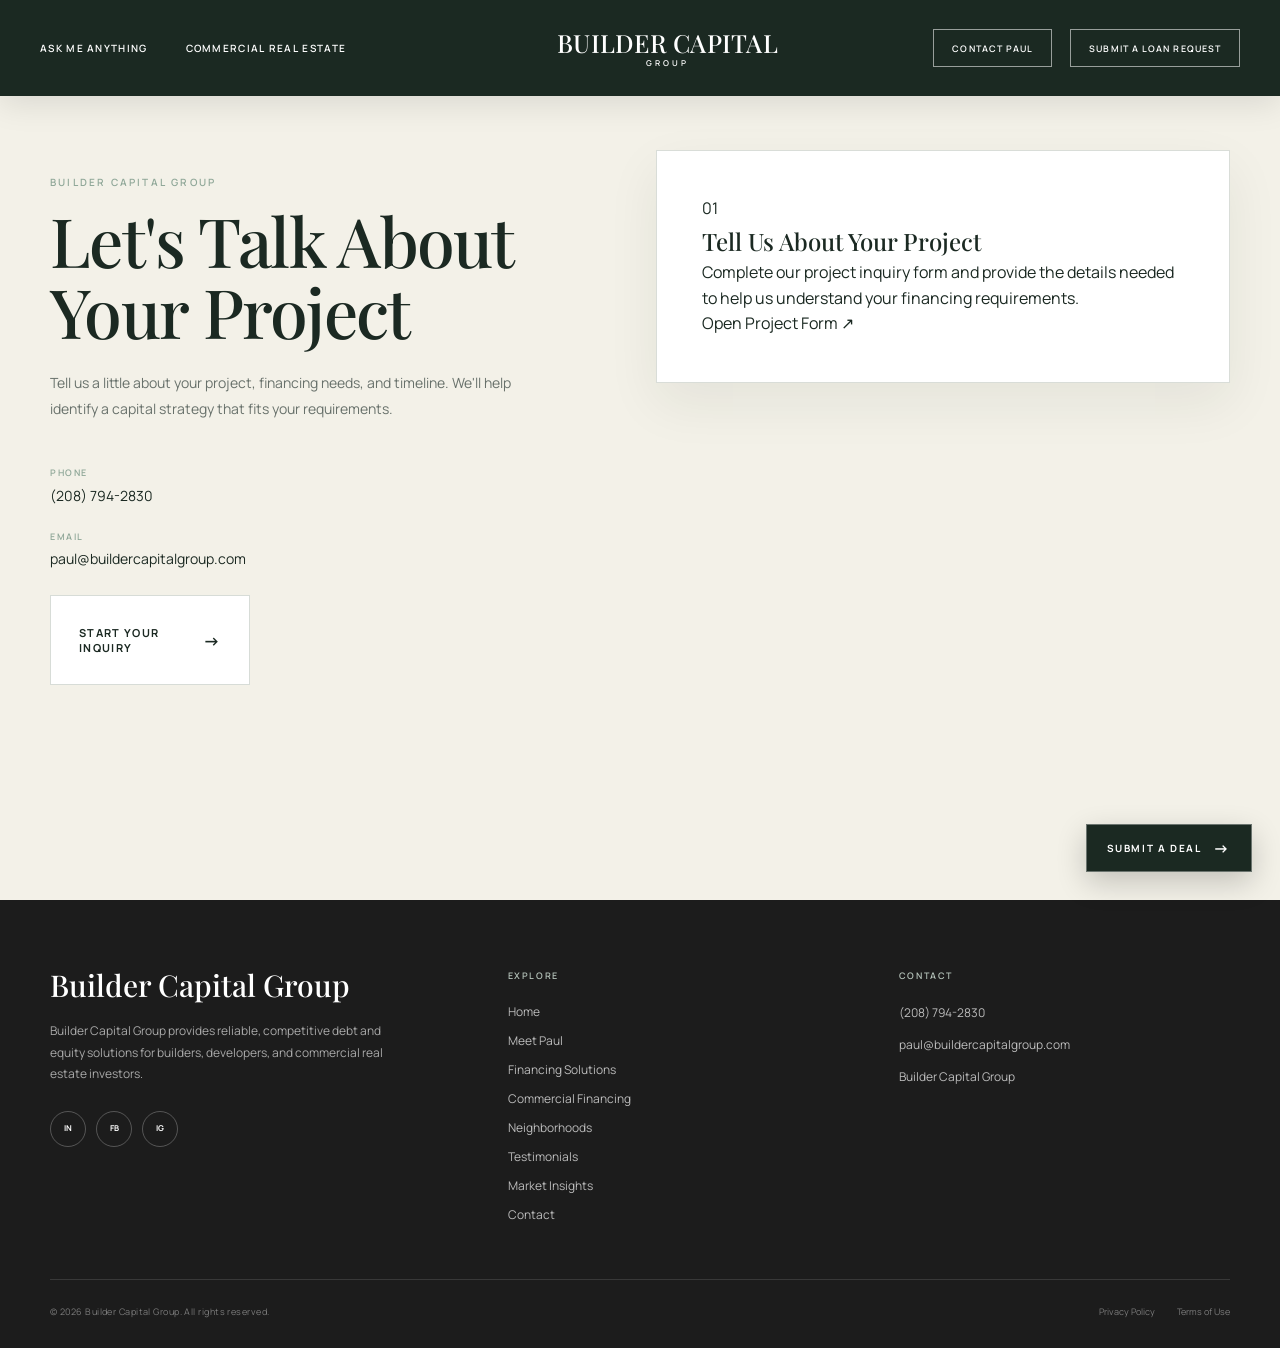
==== commit fe70b5e9: "Update website" ====
--- a/pages/contact.html
+++ b/pages/contact.html
@@ -23,7 +23,7 @@
 
     <!-- Shared CSS -->
     <link rel="stylesheet" href="../css/global.css">
-    <link rel="stylesheet" href="../css/header.css">
+    <link rel="stylesheet" href="../css/meet-paul.css">
 
     <!-- Contact CSS -->
     <link rel="stylesheet" href="../css/contact.css">
@@ -36,149 +36,43 @@
 <body>
 
 
-    <!-- =========================================
-         HEADER
-    ========================================== -->
-
-<!-- =========================================
-     HEADER
-========================================= -->
-
-<header id="site-header">
-
-    <div class="header-inner">
-
-        <!-- LEFT NAVIGATION -->
-        <div class="header-left">
-
-            <a
-                href="meet-paul.html"
-                class="header-link"
-            >
-                Ask Me<br>
-                Anything
+     <!-- SHARED HEADER -->
+    <header id="site-header">
+        <div class="header-inner">
+
+            <div class="header-left">
+                <a href="meet-paul.html" class="header-link">
+                    Ask Me Anything
+                </a>
+
+                <a href="commercial-financing.html" class="header-link">
+                    Commercial Real Estate
+                </a>
+            </div>
+
+            <a href="../index.html" class="header-logo">
+                <span class="header-logo-name">BUILDER CAPITAL</span>
+                <span class="header-logo-subtitle">GROUP</span>
             </a>
 
-            <a
-                href="commercial-financing.html"
-                class="header-link"
-            >
-                Commercial<br>
-                Real Estate
-            </a>
-
-            <!-- FINANCING DROPDOWN -->
-            <div class="header-dropdown">
-
-                <button
-                    type="button"
-                    class="header-dropdown-toggle"
+            <div class="header-right">
+                <a
+                    href="https://link.apisystem.tech/widget/form/ydYD1GKjwzjDTSsW3OqB"
+                    class="header-contact"
                 >
-                    Request Financing<br>
-                    Terms
-
-                    <span class="dropdown-arrow">⌄</span>
-                </button>
-
-                <div class="header-dropdown-menu">
-
-                    <a href="https://link.apisystem.tech/widget/form/ydYD1GKjwzjDTSsW3OqB">
-                        Request a Term Sheet
-                    </a>
-
-                    <a href="https://link.apisystem.tech/widget/form/ydYD1GKjwzjDTSsW3OqB">
-                        Check Loan Rates &amp; Terms
-                    </a>
-
-                    <a href="https://link.apisystem.tech/widget/form/ydYD1GKjwzjDTSsW3OqB">
-                        Structure My Deal
-                    </a>
-
-                    <a href="https://link.apisystem.tech/widget/form/ydYD1GKjwzjDTSsW3OqB">
-                        Get a Quick Quote
-                    </a>
-
-                    <a href="https://link.apisystem.tech/widget/form/ydYD1GKjwzjDTSsW3OqB">
-                        Request Financing Terms
-                    </a>
-
-                </div>
-
+                    Contact Paul
+                </a>
+
+                <a
+                    href="https://link.apisystem.tech/widget/form/ydYD1GKjwzjDTSsW3OqB"
+                    class="header-contact header-submit"
+                >
+                    Submit a Loan Request
+                </a>
             </div>
 
         </div>
-
-
-        <!-- CENTER LOGO -->
-        <a
-            href="../index.html"
-            class="header-logo"
-        >
-
-            <span class="header-logo-name">
-                Paul
-            </span>
-
-            <span class="header-logo-subtitle">
-                ANDERSON
-            </span>
-
-        </a>
-
-
-        <!-- RIGHT NAVIGATION -->
-        <div class="header-right">
-
-            <a
-                href="tel:+12087942830"
-                class="header-phone"
-                aria-label="Call Paul Anderson"
-            >
-
-                <svg
-                    width="18"
-                    height="18"
-                    viewBox="0 0 24 24"
-                    fill="none"
-                    xmlns="http://www.w3.org/2000/svg"
-                >
-
-                    <path
-                        d="M22 16.92V20a2 2 0 0 1-2.18 2
-                        19.79 19.79 0 0 1-8.63-3.07
-                        19.5 19.5 0 0 1-6-6
-                        A19.79 19.79 0 0 1 2.12 4.18
-                        2 2 0 0 1 4.11 2h3.09
-                        a2 2 0 0 1 2 1.72
-                        c.12.9.33 1.78.62 2.63
-                        a2 2 0 0 1-.45 2.11L8.06 9.73
-                        a16 16 0 0 0 6 6l1.27-1.31
-                        a2 2 0 0 1 2.11-.45
-                        c.85.29 1.73.5 2.63.62
-                        A2 2 0 0 1 22 16.92Z"
-                        stroke="currentColor"
-                        stroke-width="1.6"
-                        stroke-linecap="round"
-                        stroke-linejoin="round"
-                    />
-
-                </svg>
-
-            </a>
-
-
-            <a
-                href="https://link.apisystem.tech/widget/form/ydYD1GKjwzjDTSsW3OqB"
-                class="header-contact"
-            >
-                Contact Paul
-            </a>
-
-        </div>
-
-    </div>
-
-</header>
+    </header>
 
 
 
@@ -252,25 +146,16 @@
                             >
                                 paul@buildercapitalgroup.com
                             </a>
-
+                                        <div class="contact-inquiry-box">
+
+    <a href="https://link.apisystem.tech/widget/form/ydYD1GKjwzjDTSsW3OqB"
+       class="contact-inquiry-link">
+        Start Your Inquiry
+        <span>→</span>
+    </a>
+
+</div>
                         </div>
-
-                    </div>
-
-
-                    <!-- =============================
-                         FORM BUTTON
-                    ============================== -->
-
-                    <div class="contact-action">
-
-                        <a
-                            href="https://link.apisystem.tech/widget/form/ydYD1GKjwzjDTSsW3OqB"
-                            class="contact-form-button"
-                        >
-                            Start Your Inquiry
-                            <span>→</span>
-                        </a>
 
                     </div>
 
@@ -324,7 +209,7 @@
 
 
 
-    <!-- =========================================
+   <!-- =========================================
          FOOTER
     ========================================== -->
 
@@ -332,23 +217,17 @@
 
         <div class="footer-inner">
 
-
             <div class="footer-top">
 
 
                 <div class="footer-brand">
 
                     <a
-                        href="../index.html"
+                        href="index.html"
                         class="footer-logo"
                     >
-
                         <span class="footer-logo-name">
-                            Paul
-                        </span>
-
-                        <span class="footer-logo-subtitle">
-                            Anderson
+                            Builder Capital Group
                         </span>
 
                     </a>
@@ -403,56 +282,56 @@
                     <div class="footer-links">
 
                         <a
-                            href="../index.html"
+                            href="index.html"
                             class="footer-link"
                         >
                             Home
                         </a>
 
                         <a
-                            href="meet-paul.html"
+                            href="pages/meet-paul.html"
                             class="footer-link"
                         >
                             Meet Paul
                         </a>
 
                         <a
-                            href="services.html"
+                            href="pages/services.html"
                             class="footer-link"
                         >
                             Financing Solutions
                         </a>
 
                         <a
-                            href="commercial-financing.html"
+                            href="pages/commercial-financing.html"
                             class="footer-link"
                         >
                             Commercial Financing
                         </a>
 
                         <a
-                            href="neighborhoods.html"
+                            href="pages/neighborhoods.html"
                             class="footer-link"
                         >
                             Neighborhoods
                         </a>
 
                         <a
-                            href="testimonials.html"
+                            href="pages/testimonials.html"
                             class="footer-link"
                         >
                             Testimonials
                         </a>
 
                         <a
-                            href="market-insights.html"
+                            href="pages/market-insights.html"
                             class="footer-link"
                         >
                             Market Insights
                         </a>
 
                         <a
-                            href="https://link.apisystem.tech/widget/form/ydYD1GKjwzjDTSsW3OqB"
+                            href="pages/contact.html"
                             class="footer-link"
                         >
                             Contact
@@ -529,6 +408,15 @@
 
     </footer>
 
+        <!-- FLOATING FORM BUTTON -->
+<a
+    href="https://link.apisystem.tech/widget/form/ydYD1GKjwzjDTSsW3OqB"
+    class="floating-form-button"
+>
+    SUBMIT A DEAL
+    <span>→</span>
+</a>
+
 
 
     <!-- =========================================
--- a/css/global.css
+++ b/css/global.css
@@ -323,4 +323,5 @@
         font-size: 9px;
     }
 
-}+}
+
--- a/css/meet-paul.css
+++ b/css/meet-paul.css
@@ -0,0 +1,468 @@
+/* =========================================
+   MEET PAUL — PAGE-SPECIFIC HEADER
+========================================= */
+
+#site-header {
+    position: fixed;
+    top: 0;
+    left: 0;
+    right: 0;
+
+    width: 100%;
+    height: 96px;
+
+    z-index: 1000;
+
+    background: #1b2922;
+    box-shadow: 0 8px 30px rgba(0, 0, 0, 0.08);
+}
+
+/* =========================================
+   HEADER INNER
+========================================= */
+
+#site-header .header-inner {
+    width: min(1320px, calc(100% - 80px));
+    height: 100%;
+    margin: 0 auto;
+
+    display: grid;
+    grid-template-columns: 1fr auto 1fr;
+    align-items: center;
+}
+
+/* =========================================
+   LEFT NAVIGATION
+========================================= */
+
+#site-header .header-left {
+    display: flex;
+    align-items: center;
+    justify-self: start;
+    gap: 38px;
+}
+
+#site-header .header-link {
+    position: relative;
+
+    font-family: "Manrope", sans-serif;
+    font-size: 10px;
+    line-height: 1.45;
+    font-weight: 600;
+
+    letter-spacing: 0.13em;
+    text-transform: uppercase;
+
+    color: rgba(255, 255, 255, 0.9);
+
+    transition: color 0.25s ease;
+}
+
+#site-header .header-link:hover {
+    color: #b4c2b9;
+}
+
+/* =========================================
+   CENTER LOGO — SHIFTED RIGHT
+========================================= */
+
+#site-header .header-logo {
+    display: flex;
+    flex-direction: column;
+    align-items: center;
+    justify-content: center;
+
+    justify-self: start;
+
+    min-width: 150px;
+    margin-left: 55px;
+
+    color: #ffffff;
+    text-align: center;
+
+    transition: opacity 0.25s ease;
+}
+
+#site-header .header-logo:hover {
+    opacity: 0.8;
+}
+
+#site-header .header-logo-name {
+    font-family: "Playfair Display", serif;
+    font-size: 25px;
+    line-height: 1;
+
+    font-weight: 500;
+    letter-spacing: 0.01em;
+
+    color: #ffffff;
+}
+
+#site-header .header-logo-subtitle {
+    margin-top: 4px;
+
+    font-family: "Manrope", sans-serif;
+    font-size: 8px;
+    line-height: 1;
+
+    font-weight: 600;
+    letter-spacing: 0.36em;
+
+    text-transform: uppercase;
+
+    color: #ffffff;
+}
+
+/* =========================================
+   RIGHT NAVIGATION
+========================================= */
+
+#site-header .header-right {
+    display: flex;
+    align-items: center;
+    justify-content: flex-end;
+    justify-self: end;
+
+    gap: 18px;
+}
+
+/* =========================================
+   PHONE
+========================================= */
+
+#site-header .header-phone {
+    display: flex;
+    align-items: center;
+    justify-content: center;
+
+    width: 34px;
+    height: 34px;
+
+    color: #ffffff;
+
+    transition:
+        opacity 0.25s ease,
+        transform 0.25s ease;
+}
+
+#site-header .header-phone:hover {
+    opacity: 0.75;
+    transform: translateY(-1px);
+}
+
+/* =========================================
+   CONTACT PAUL BUTTON
+========================================= */
+
+#site-header .header-contact {
+    display: inline-flex;
+    align-items: center;
+    justify-content: center;
+
+    min-width: 112px;
+    height: 38px;
+    padding: 0 18px;
+
+    border: 1px solid rgba(255, 255, 255, 0.55);
+
+    background: transparent;
+    color: #ffffff;
+
+    font-family: "Manrope", sans-serif;
+    font-size: 9px;
+    line-height: 1;
+
+    font-weight: 600;
+    letter-spacing: 0.12em;
+
+    text-transform: uppercase;
+    white-space: nowrap;
+
+    transition:
+        background 0.25s ease,
+        color 0.25s ease,
+        border-color 0.25s ease;
+}
+
+#site-header .header-contact:hover {
+    background: #ffffff;
+    border-color: #ffffff;
+    color: #1b2922;
+}
+
+/* =========================================
+   SUBMIT A LOAN REQUEST BUTTON
+========================================= */
+
+#site-header .header-loan-request {
+    display: inline-flex;
+    align-items: center;
+    justify-content: center;
+
+    height: 38px;
+    padding: 0 18px;
+
+    border: 1px solid rgba(255, 255, 255, 0.55);
+
+    background: transparent;
+    color: #ffffff;
+
+    font-family: "Manrope", sans-serif;
+    font-size: 9px;
+    line-height: 1;
+
+    font-weight: 700;
+    letter-spacing: 0.1em;
+
+    text-transform: uppercase;
+    white-space: nowrap;
+
+    transition:
+        background 0.25s ease,
+        color 0.25s ease,
+        border-color 0.25s ease;
+}
+
+#site-header .header-loan-request:hover {
+    background: #ffffff;
+    border-color: #ffffff;
+    color: #1b2922;
+}
+
+/* =========================================
+   FINANCING DROPDOWN
+========================================= */
+
+#site-header .header-dropdown {
+    position: relative;
+
+    display: flex;
+    align-items: center;
+}
+
+#site-header .header-dropdown-toggle {
+    display: inline-flex;
+    align-items: center;
+    justify-content: center;
+    gap: 7px;
+
+    min-height: 38px;
+    padding: 0 18px;
+
+    border: 1px solid rgba(255, 255, 255, 0.55);
+
+    background: transparent;
+    color: rgba(255, 255, 255, 0.9);
+
+    font-family: "Manrope", sans-serif;
+    font-size: 9px;
+    line-height: 1.35;
+
+    font-weight: 600;
+    letter-spacing: 0.12em;
+
+    text-transform: uppercase;
+
+    cursor: pointer;
+
+    transition:
+        background 0.25s ease,
+        color 0.25s ease,
+        border-color 0.25s ease;
+}
+
+#site-header .header-dropdown-toggle:hover {
+    background: #ffffff;
+    border-color: #ffffff;
+    color: #1b2922;
+}
+
+#site-header .dropdown-arrow {
+    display: inline-block;
+
+    font-size: 13px;
+    line-height: 1;
+
+    transition: transform 0.25s ease;
+}
+
+#site-header .header-dropdown:hover .dropdown-arrow {
+    transform: rotate(180deg);
+}
+
+/* =========================================
+   DROPDOWN MENU
+========================================= */
+
+#site-header .header-dropdown-menu {
+    position: absolute;
+
+    top: calc(100% + 12px);
+    left: 0;
+
+    width: 270px;
+    padding: 8px 0;
+
+    background: #ffffff;
+    border: 1px solid #d9ddd8;
+
+    box-shadow: 0 18px 45px rgba(0, 0, 0, 0.16);
+
+    opacity: 0;
+    visibility: hidden;
+    transform: translateY(8px);
+
+    transition:
+        opacity 0.25s ease,
+        visibility 0.25s ease,
+        transform 0.25s ease;
+}
+
+#site-header .header-dropdown:hover .header-dropdown-menu,
+#site-header .header-dropdown:focus-within .header-dropdown-menu {
+    opacity: 1;
+    visibility: visible;
+    transform: translateY(0);
+}
+
+#site-header .header-dropdown-menu a {
+    display: block;
+
+    padding: 14px 20px;
+
+    font-family: "Manrope", sans-serif;
+    font-size: 11px;
+    line-height: 1.4;
+
+    font-weight: 600;
+    letter-spacing: 0.04em;
+
+    color: #1b2922;
+
+    transition:
+        background 0.2s ease,
+        color 0.2s ease,
+        padding-left 0.2s ease;
+}
+
+#site-header .header-dropdown-menu a:hover {
+    background: #f3f1e8;
+    color: #435146;
+    padding-left: 24px;
+}
+
+/* =========================================
+   TABLET
+========================================= */
+
+@media (max-width: 1100px) {
+    #site-header .header-inner {
+        width: calc(100% - 50px);
+    }
+
+    #site-header .header-left {
+        gap: 18px;
+    }
+
+    #site-header .header-logo {
+        margin-left: 20px;
+    }
+
+    #site-header .header-right {
+        gap: 10px;
+    }
+
+    #site-header .header-dropdown-toggle {
+        padding: 0 12px;
+        font-size: 8px;
+    }
+
+    #site-header .header-contact,
+    #site-header .header-loan-request {
+        padding: 0 12px;
+        font-size: 8px;
+    }
+}
+
+/* =========================================
+   MOBILE
+========================================= */
+
+@media (max-width: 768px) {
+    #site-header {
+        height: 78px;
+    }
+
+    #site-header .header-inner {
+        width: calc(100% - 30px);
+        grid-template-columns: auto 1fr auto;
+    }
+
+    #site-header .header-left {
+        gap: 0;
+    }
+
+    #site-header .header-left .header-link,
+    #site-header .header-dropdown {
+        display: none;
+    }
+
+    #site-header .header-logo {
+        justify-self: center;
+        min-width: 0;
+        margin-left: 0;
+    }
+
+    #site-header .header-logo-name {
+        font-size: 22px;
+    }
+
+    #site-header .header-logo-subtitle {
+        font-size: 7px;
+        letter-spacing: 0.3em;
+    }
+
+    #site-header .header-right {
+        gap: 8px;
+    }
+
+    #site-header .header-phone {
+        display: none;
+    }
+
+    #site-header .header-contact,
+    #site-header .header-loan-request {
+        min-width: 0;
+        height: 34px;
+        padding: 0 10px;
+
+        font-size: 7px;
+        letter-spacing: 0.06em;
+    }
+}
+
+/* =========================================
+   SMALL MOBILE
+========================================= */
+
+@media (max-width: 400px) {
+    #site-header .header-inner {
+        width: calc(100% - 20px);
+    }
+
+    #site-header .header-logo-name {
+        font-size: 18px;
+    }
+
+    #site-header .header-logo-subtitle {
+        font-size: 6px;
+        letter-spacing: 0.24em;
+    }
+
+    #site-header .header-contact,
+    #site-header .header-loan-request {
+        height: 32px;
+        padding: 0 7px;
+        font-size: 6px;
+    }
+}
--- a/css/contact.css
+++ b/css/contact.css
@@ -463,4 +463,73 @@
     .form-group {
         margin-bottom: 20px;
     }
+}
+
+.contact-inquiry-box {
+    width: 100%;
+    max-width: 200px;
+
+    margin-top: 20px;
+
+    min-height: 90px;
+
+    padding: 24px 28px;
+
+    display: flex;
+    align-items: center;
+
+    background: #ffffff;
+    border: 1px solid #d7dcd7;
+
+    transition:
+        background 0.3s ease,
+        border-color 0.3s ease,
+        transform 0.3s ease,
+        box-shadow 0.3s ease;
+}
+
+.contact-inquiry-link {
+    display: flex;
+    align-items: center;
+    justify-content: space-between;
+
+    width: 100%;
+
+    font-family: "Manrope", sans-serif;
+    font-size: 11px;
+    line-height: 1.4;
+    font-weight: 700;
+
+    letter-spacing: 0.12em;
+    text-transform: uppercase;
+
+    color: #1b2922;
+    text-decoration: none;
+}
+
+.contact-inquiry-link span {
+    font-size: 17px;
+    line-height: 1;
+
+    transition: transform 0.25s ease;
+}
+
+/* HOVER */
+.contact-inquiry-box:hover {
+    background: #1b2922;
+    border-color: #1b2922;
+
+    transform: translateY(-2px);
+
+    box-shadow:
+        0 10px 25px rgba(27, 41, 34, 0.12);
+}
+
+.contact-inquiry-box:hover .contact-inquiry-link {
+    color: #ffffff;
+}
+
+.contact-inquiry-box:hover .contact-inquiry-link span {
+    color: #ffffff;
+    transform: translateX(5px);
 }
--- a/css/footer.css
+++ b/css/footer.css
@@ -375,4 +375,69 @@
         gap: 12px 18px;
     }
 
+}
+
+/* =========================================
+   FOOTER SOCIAL ICONS
+========================================= */
+
+.footer-social {
+    display: flex;
+    align-items: center;
+    flex-wrap: wrap;
+    gap: 10px;
+    margin-top: 26px;
+}
+
+.footer-social-link {
+    width: 36px;
+    height: 36px;
+
+    display: inline-flex;
+    align-items: center;
+    justify-content: center;
+    flex: 0 0 36px;
+
+    border: 1px solid rgba(255, 255, 255, 0.25);
+    border-radius: 50%;
+
+    color: #ffffff;
+    background: transparent;
+
+    transition:
+        color 0.25s ease,
+        background 0.25s ease,
+        border-color 0.25s ease,
+        transform 0.25s ease;
+}
+
+.footer-social-link svg {
+    display: block;
+    width: 15px;
+    height: 15px;
+    fill: currentColor;
+}
+
+.footer-social-link:hover {
+    color: #1b2922;
+    background: #ffffff;
+    border-color: #ffffff;
+    transform: translateY(-3px);
+}
+
+.footer-social-link:focus-visible {
+    outline: 2px solid #b4c2b9;
+    outline-offset: 4px;
+}
+
+@media (max-width: 480px) {
+    .footer-social {
+        gap: 8px;
+    }
+
+    .footer-social-link {
+        width: 34px;
+        height: 34px;
+        flex-basis: 34px;
+    }
 }
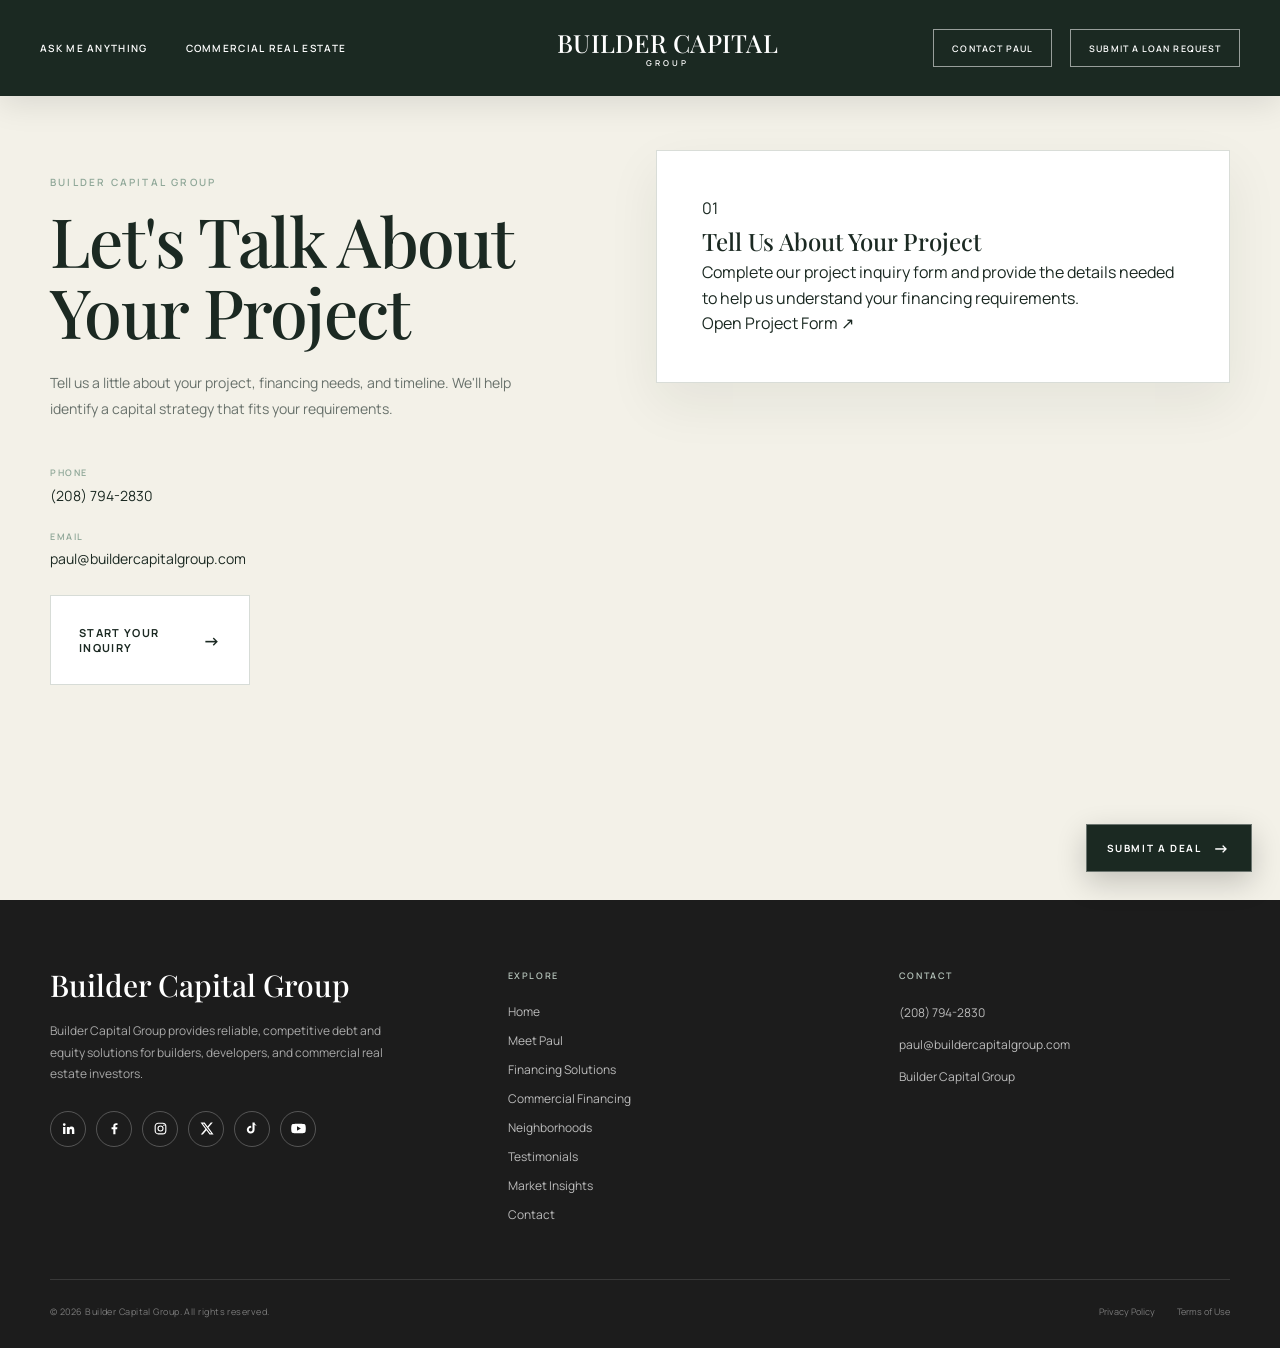
==== commit d385903d: "Update website" ====
--- a/pages/contact.html
+++ b/pages/contact.html
@@ -241,35 +241,85 @@
                     </p>
 
 
-                    <div class="footer-social">
-
-                        <a
-                            href="#"
-                            class="footer-social-link"
-                            aria-label="LinkedIn"
-                        >
-                            IN
-                        </a>
-
-                        <a
-                            href="#"
-                            class="footer-social-link"
-                            aria-label="Facebook"
-                        >
-                            FB
-                        </a>
-
-                        <a
-                            href="#"
-                            class="footer-social-link"
-                            aria-label="Instagram"
-                        >
-                            IG
-                        </a>
-
-                    </div>
-
-                </div>
+ <div class="footer-social">
+
+    <!-- LinkedIn -->
+    <a href="https://www.linkedin.com/in/boiselender"
+       class="footer-social-link"
+       target="_blank"
+       rel="noopener noreferrer"
+       aria-label="LinkedIn"
+       title="LinkedIn">
+        <svg viewBox="0 0 24 24" aria-hidden="true">
+            <path d="M5.2 3.5a2.2 2.2 0 1 1-.02 4.4 2.2 2.2 0 0 1 .02-4.4ZM3.3 9.4h3.8v11.3H3.3V9.4Zm6.1 0H13v1.55h.05a4.05 4.05 0 0 1 3.65-2c3.9 0 4.6 2.56 4.6 5.9v5.85h-3.8v-5.18c0-1.24-.02-2.83-1.73-2.83-1.73 0-1.99 1.35-1.99 2.74v5.27H9.4V9.4Z"/>
+        </svg>
+    </a>
+
+    <!-- Facebook -->
+    <a href="https://www.facebook.com/people/Vertical-Funding-Capital/61551926698151/"
+       class="footer-social-link"
+       target="_blank"
+       rel="noopener noreferrer"
+       aria-label="Facebook"
+       title="Facebook">
+        <svg viewBox="0 0 24 24" aria-hidden="true">
+            <path d="M13.5 21v-8h2.7l.4-3.1h-3.1v-2c0-.9.3-1.5 1.6-1.5h1.7V3.6c-.3 0-1.3-.1-2.5-.1-2.5 0-4.2 1.5-4.2 4.3v2.1H7.3V13h2.8v8h3.4Z"/>
+        </svg>
+    </a>
+
+    <!-- Instagram -->
+    <a href="https://www.instagram.com/yourlender.paul"
+       class="footer-social-link"
+       target="_blank"
+       rel="noopener noreferrer"
+       aria-label="Instagram"
+       title="Instagram">
+        <svg viewBox="0 0 24 24" aria-hidden="true">
+            <rect x="3.5" y="3.5" width="17" height="17" rx="5"
+                  fill="none" stroke="currentColor" stroke-width="1.8"/>
+            <circle cx="12" cy="12" r="4"
+                    fill="none" stroke="currentColor" stroke-width="1.8"/>
+            <circle cx="17.5" cy="6.8" r="1.1"/>
+        </svg>
+    </a>
+
+    <!-- X -->
+    <a href="https://x.com/BoiseLender"
+       class="footer-social-link"
+       target="_blank"
+       rel="noopener noreferrer"
+       aria-label="X"
+       title="X">
+        <svg viewBox="0 0 24 24" aria-hidden="true">
+            <path d="M18.9 2.5h3.2l-7 8 8.2 11h-6.4l-5-6.7-5.8 6.7H2.8l7.5-8.6L2.5 2.5h6.6l4.5 6.2 5.3-6.2Zm-1.1 17h1.8L8 4.4H6.1l11.7 15.1Z"/>
+        </svg>
+    </a>
+
+    <!-- TikTok -->
+    <a href="https://www.tiktok.com/@paulanderson24"
+       class="footer-social-link"
+       target="_blank"
+       rel="noopener noreferrer"
+       aria-label="TikTok"
+       title="TikTok">
+        <svg viewBox="0 0 24 24" aria-hidden="true">
+            <path d="M19.4 7.2a6.7 6.7 0 0 1-4.1-1.4v8.1a6.2 6.2 0 1 1-5.4-6.1v3.3a2.9 2.9 0 1 0 2.1 2.8V2.5h3.3c.2 2.2 1.6 4 3.8 4.5v.2h.3v3.2Z"/>
+        </svg>
+    </a>
+
+    <!-- YouTube -->
+    <a href="https://www.youtube.com/channel/UCzvhco1lGcD8_NBnT7oDdoQ"
+       class="footer-social-link"
+       target="_blank"
+       rel="noopener noreferrer"
+       aria-label="YouTube"
+       title="YouTube">
+        <svg viewBox="0 0 24 24" aria-hidden="true">
+            <path d="M23.2 7a3 3 0 0 0-2.1-2.1C19.2 4.4 12 4.4 12 4.4s-7.2 0-9.1.5A3 3 0 0 0 .8 7 31 31 0 0 0 .3 12a31 31 0 0 0 .5 5 3 3 0 0 0 2.1 2.1c1.9.5 9.1.5 9.1.5s7.2 0 9.1-.5a3 3 0 0 0 2.1-2.1 31 31 0 0 0 .5-5 31 31 0 0 0-.5-5ZM9.6 15.6V8.4l6.2 3.6-6.2 3.6Z"/>
+        </svg>
+    </a>
+</div>
+</div>
 
 
                 <div class="footer-column">
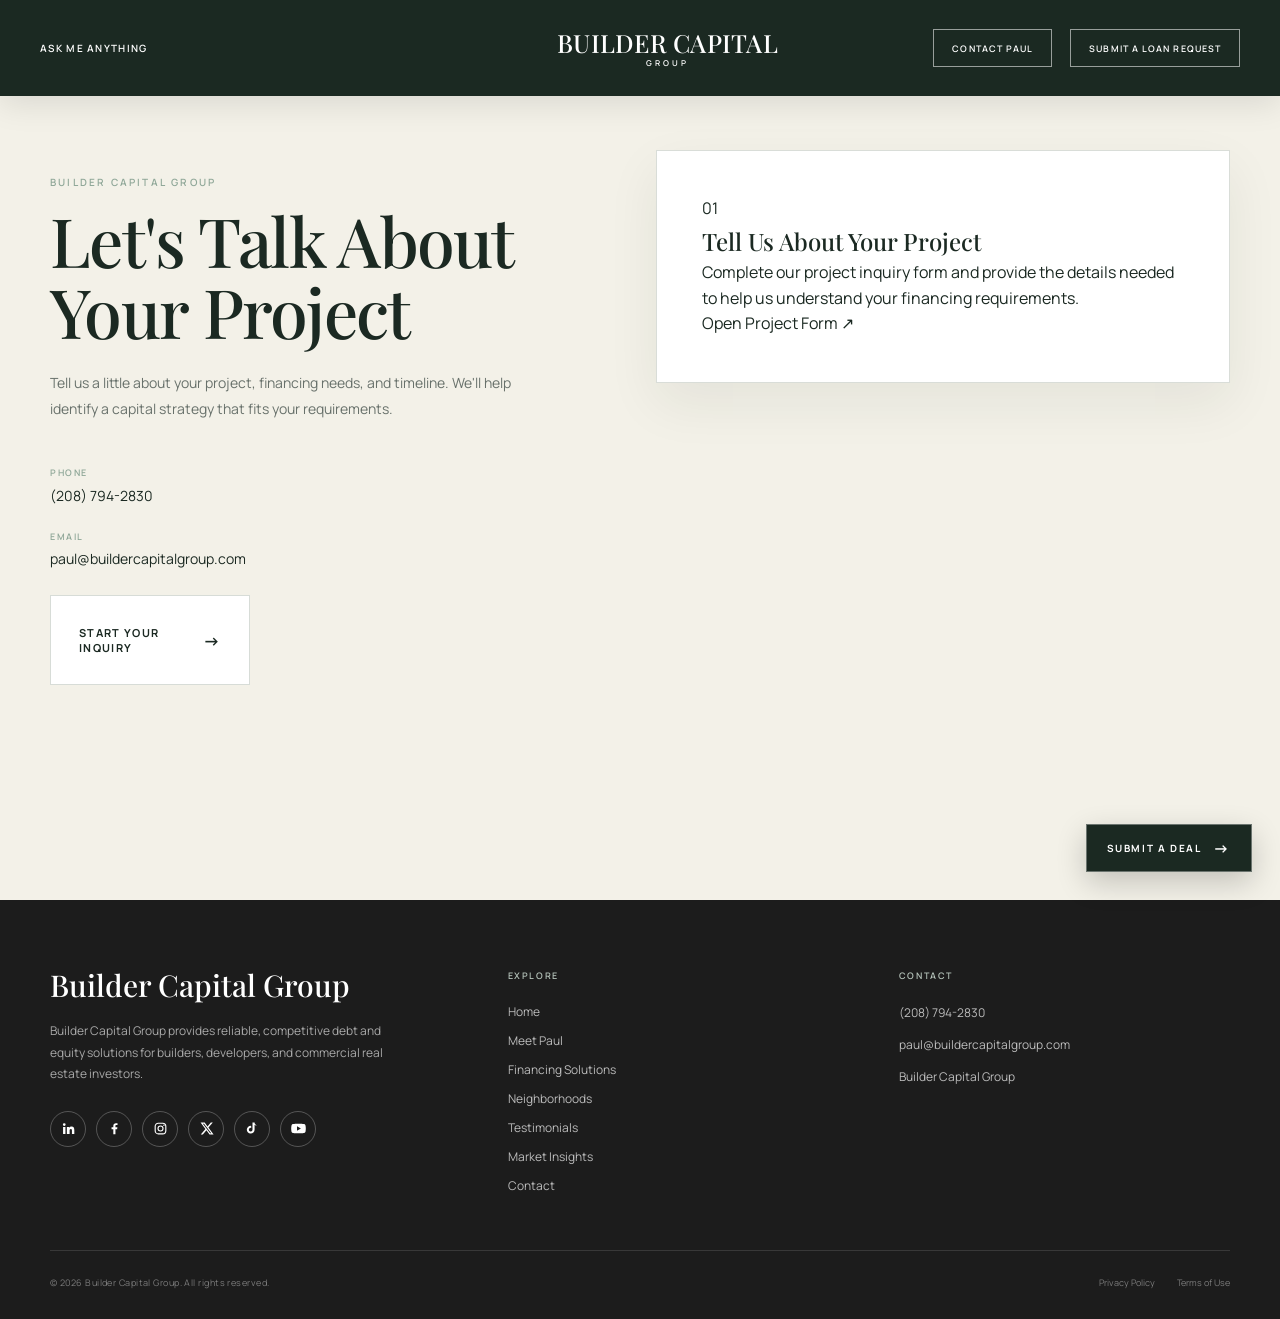
==== commit 018dc565: "Update website" ====
--- a/pages/contact.html
+++ b/pages/contact.html
@@ -43,10 +43,6 @@
             <div class="header-left">
                 <a href="meet-paul.html" class="header-link">
                     Ask Me Anything
-                </a>
-
-                <a href="commercial-financing.html" class="header-link">
-                    Commercial Real Estate
                 </a>
             </div>
 
@@ -322,7 +318,7 @@
 </div>
 
 
-                <div class="footer-column">
+                     <div class="footer-column">
 
                     <h3 class="footer-heading">
                         Explore
@@ -332,56 +328,51 @@
                     <div class="footer-links">
 
                         <a
-                            href="index.html"
+                            href="../index.html"
                             class="footer-link"
                         >
                             Home
                         </a>
 
                         <a
-                            href="pages/meet-paul.html"
+                            href="pages/../meet-paul.html"
                             class="footer-link"
                         >
                             Meet Paul
                         </a>
 
                         <a
-                            href="pages/services.html"
+                            href="pages/../services.html"
                             class="footer-link"
                         >
                             Financing Solutions
                         </a>
 
-                        <a
-                            href="pages/commercial-financing.html"
-                            class="footer-link"
-                        >
-                            Commercial Financing
-                        </a>
-
-                        <a
-                            href="pages/neighborhoods.html"
+                    
+
+                        <a
+                            href="pages/../neighborhoods.html"
                             class="footer-link"
                         >
                             Neighborhoods
                         </a>
 
                         <a
-                            href="pages/testimonials.html"
+                            href="pages/../testimonials.html"
                             class="footer-link"
                         >
                             Testimonials
                         </a>
 
                         <a
-                            href="pages/market-insights.html"
+                            href="pages/../market-insights.html"
                             class="footer-link"
                         >
                             Market Insights
                         </a>
 
                         <a
-                            href="pages/contact.html"
+                            href="pages/../contact.html"
                             class="footer-link"
                         >
                             Contact
@@ -460,7 +451,7 @@
 
         <!-- FLOATING FORM BUTTON -->
 <a
-    href="https://link.apisystem.tech/widget/form/ydYD1GKjwzjDTSsW3OqB"
+    href="https://link.apisystem.tech/widget/form/OXfkhNZUjvGebsQqkaSK"
     class="floating-form-button"
 >
     SUBMIT A DEAL
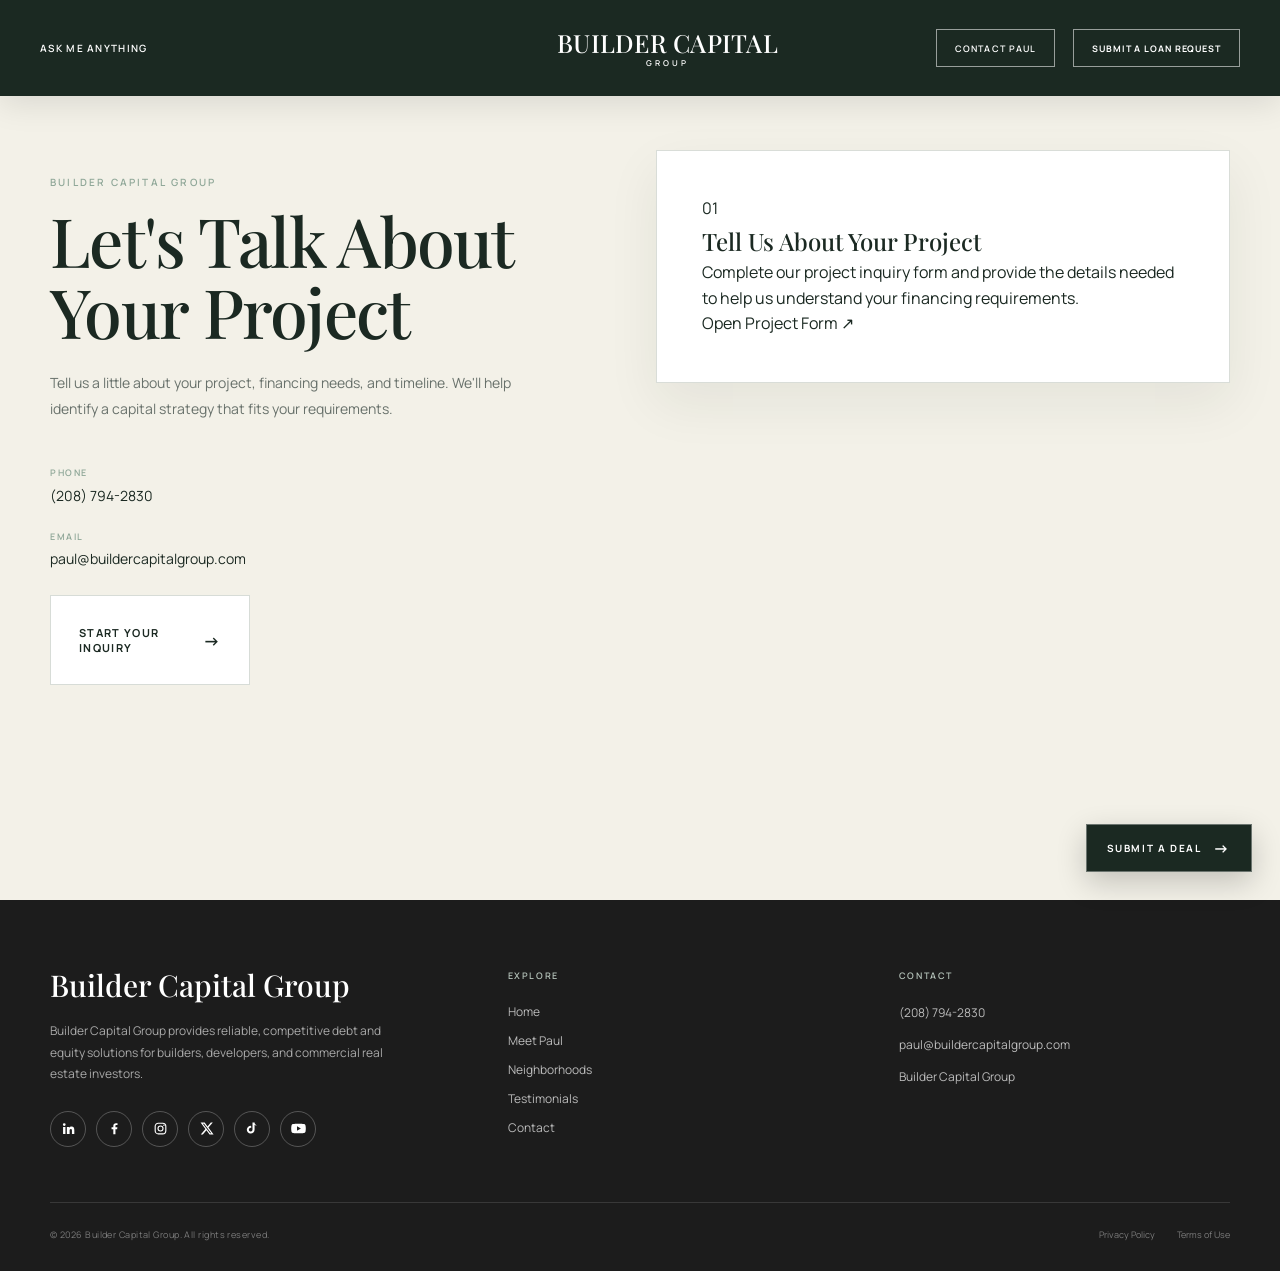
==== commit 1ece5093: "Update website" ====
--- a/pages/contact.html
+++ b/pages/contact.html
@@ -41,7 +41,7 @@
         <div class="header-inner">
 
             <div class="header-left">
-                <a href="meet-paul.html" class="header-link">
+                <a href="https://link.apisystem.tech/widget/form/OXfkhNZUjvGebsQqkaSK" class="header-link">
                     Ask Me Anything
                 </a>
             </div>
@@ -52,19 +52,19 @@
             </a>
 
             <div class="header-right">
-                <a
-                    href="https://link.apisystem.tech/widget/form/ydYD1GKjwzjDTSsW3OqB"
-                    class="header-contact"
-                >
-                    Contact Paul
-                </a>
-
-                <a
-                    href="https://link.apisystem.tech/widget/form/ydYD1GKjwzjDTSsW3OqB"
-                    class="header-contact header-submit"
-                >
-                    Submit a Loan Request
-                </a>
+<a
+    href="tel:+12087942830"
+    class="header-contact"
+>
+    Contact Paul
+</a>
+
+<a
+    href="https://link.apisystem.tech/widget/form/OXfkhNZUjvGebsQqkaSK"
+    class="header-loan-request"
+>
+    Submit a Loan Request
+</a>
             </div>
 
         </div>
@@ -144,7 +144,7 @@
                             </a>
                                         <div class="contact-inquiry-box">
 
-    <a href="https://link.apisystem.tech/widget/form/ydYD1GKjwzjDTSsW3OqB"
+    <a href="https://link.apisystem.tech/widget/form/OXfkhNZUjvGebsQqkaSK"
        class="contact-inquiry-link">
         Start Your Inquiry
         <span>→</span>
@@ -186,7 +186,7 @@
 
 
                         <a
-                            href="https://link.apisystem.tech/widget/form/ydYD1GKjwzjDTSsW3OqB"
+                            href="https://link.apisystem.tech/widget/form/OXfkhNZUjvGebsQqkaSK"
                             class="contact-panel-button"
                         >
                             Open Project Form
@@ -318,7 +318,7 @@
 </div>
 
 
-                     <div class="footer-column">
+           <div class="footer-column">
 
                     <h3 class="footer-heading">
                         Explore
@@ -341,35 +341,22 @@
                             Meet Paul
                         </a>
 
-                        <a
-                            href="pages/../services.html"
-                            class="footer-link"
-                        >
-                            Financing Solutions
-                        </a>
-
-                    
-
-                        <a
-                            href="pages/../neighborhoods.html"
-                            class="footer-link"
-                        >
-                            Neighborhoods
-                        </a>
-
-                        <a
-                            href="pages/../testimonials.html"
-                            class="footer-link"
-                        >
-                            Testimonials
-                        </a>
-
-                        <a
-                            href="pages/../market-insights.html"
-                            class="footer-link"
-                        >
-                            Market Insights
-                        </a>
+            
+
+
+<a
+    href="../index.html#neighborhoods"
+    class="footer-link"
+>
+    Neighborhoods
+</a>
+
+<a
+    href="../index.html#testimonials"
+    class="footer-link"
+>
+    Testimonials
+</a>
 
                         <a
                             href="pages/../contact.html"
